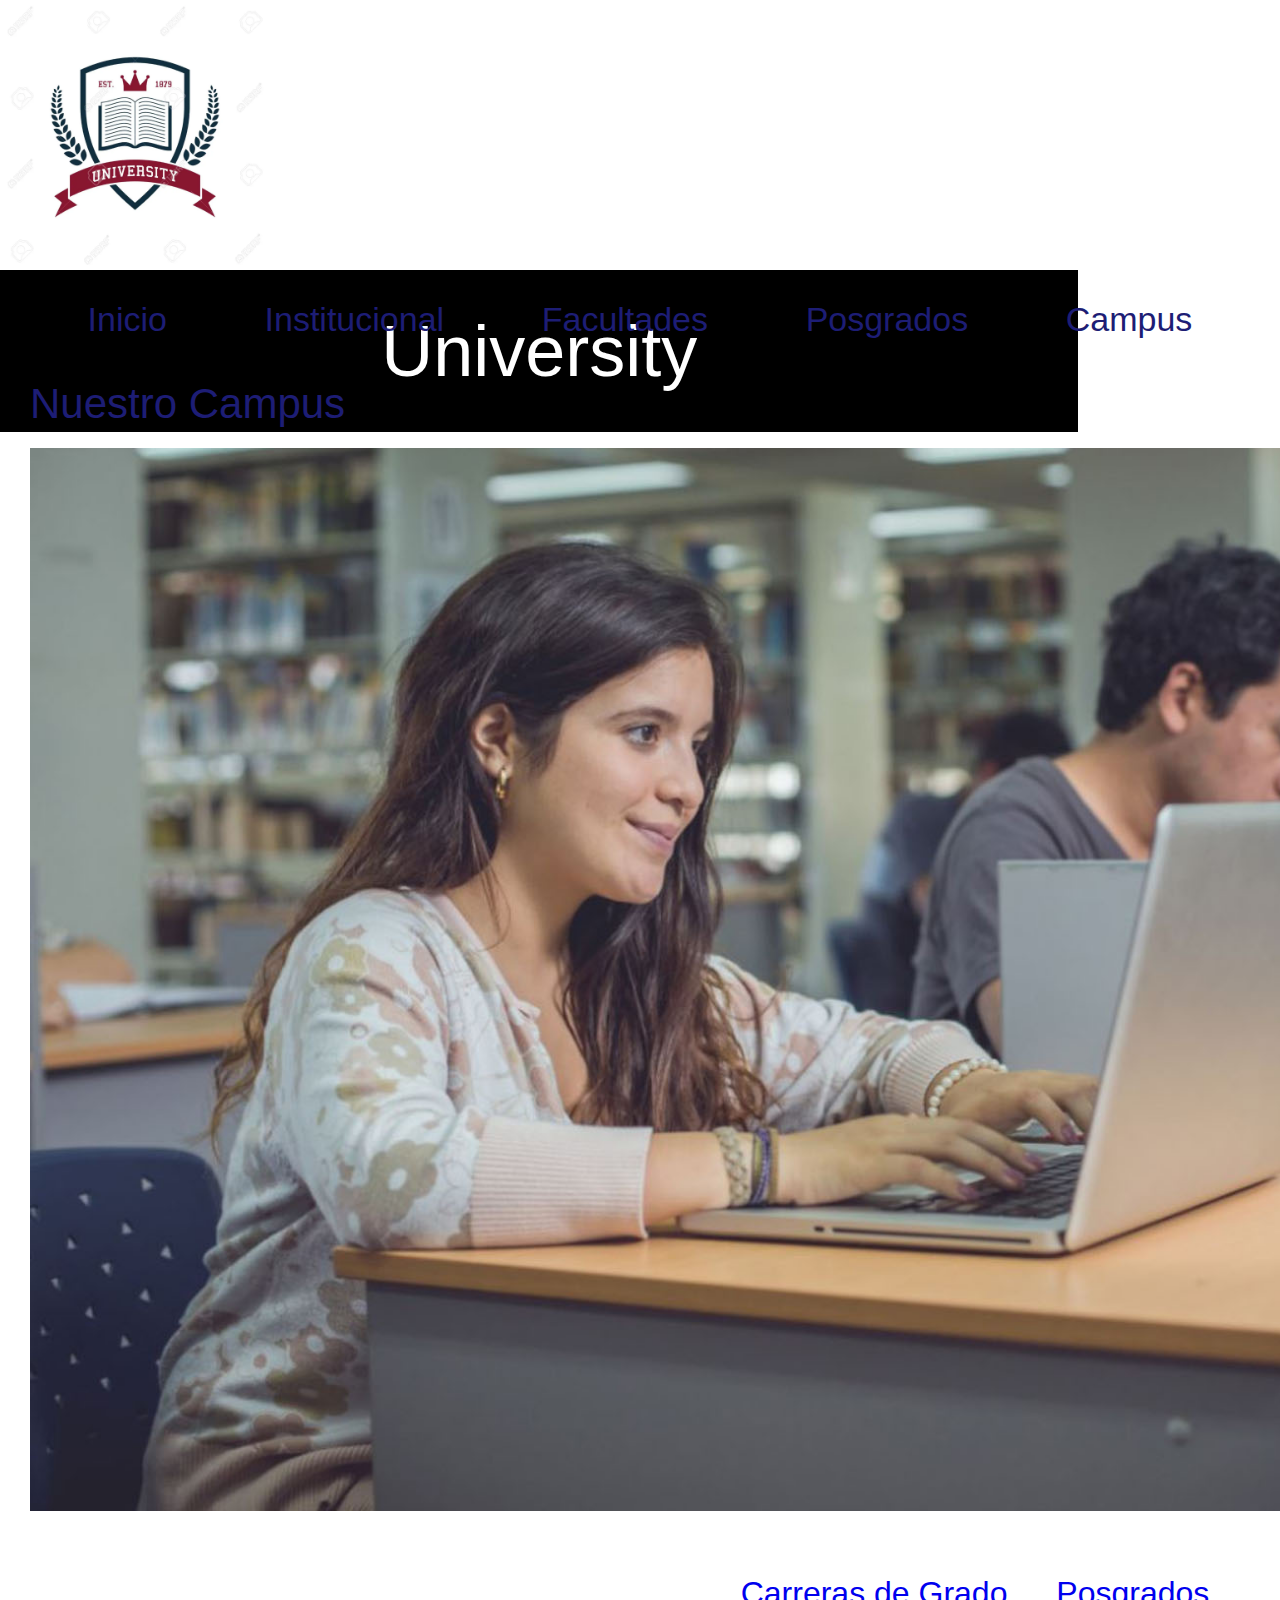
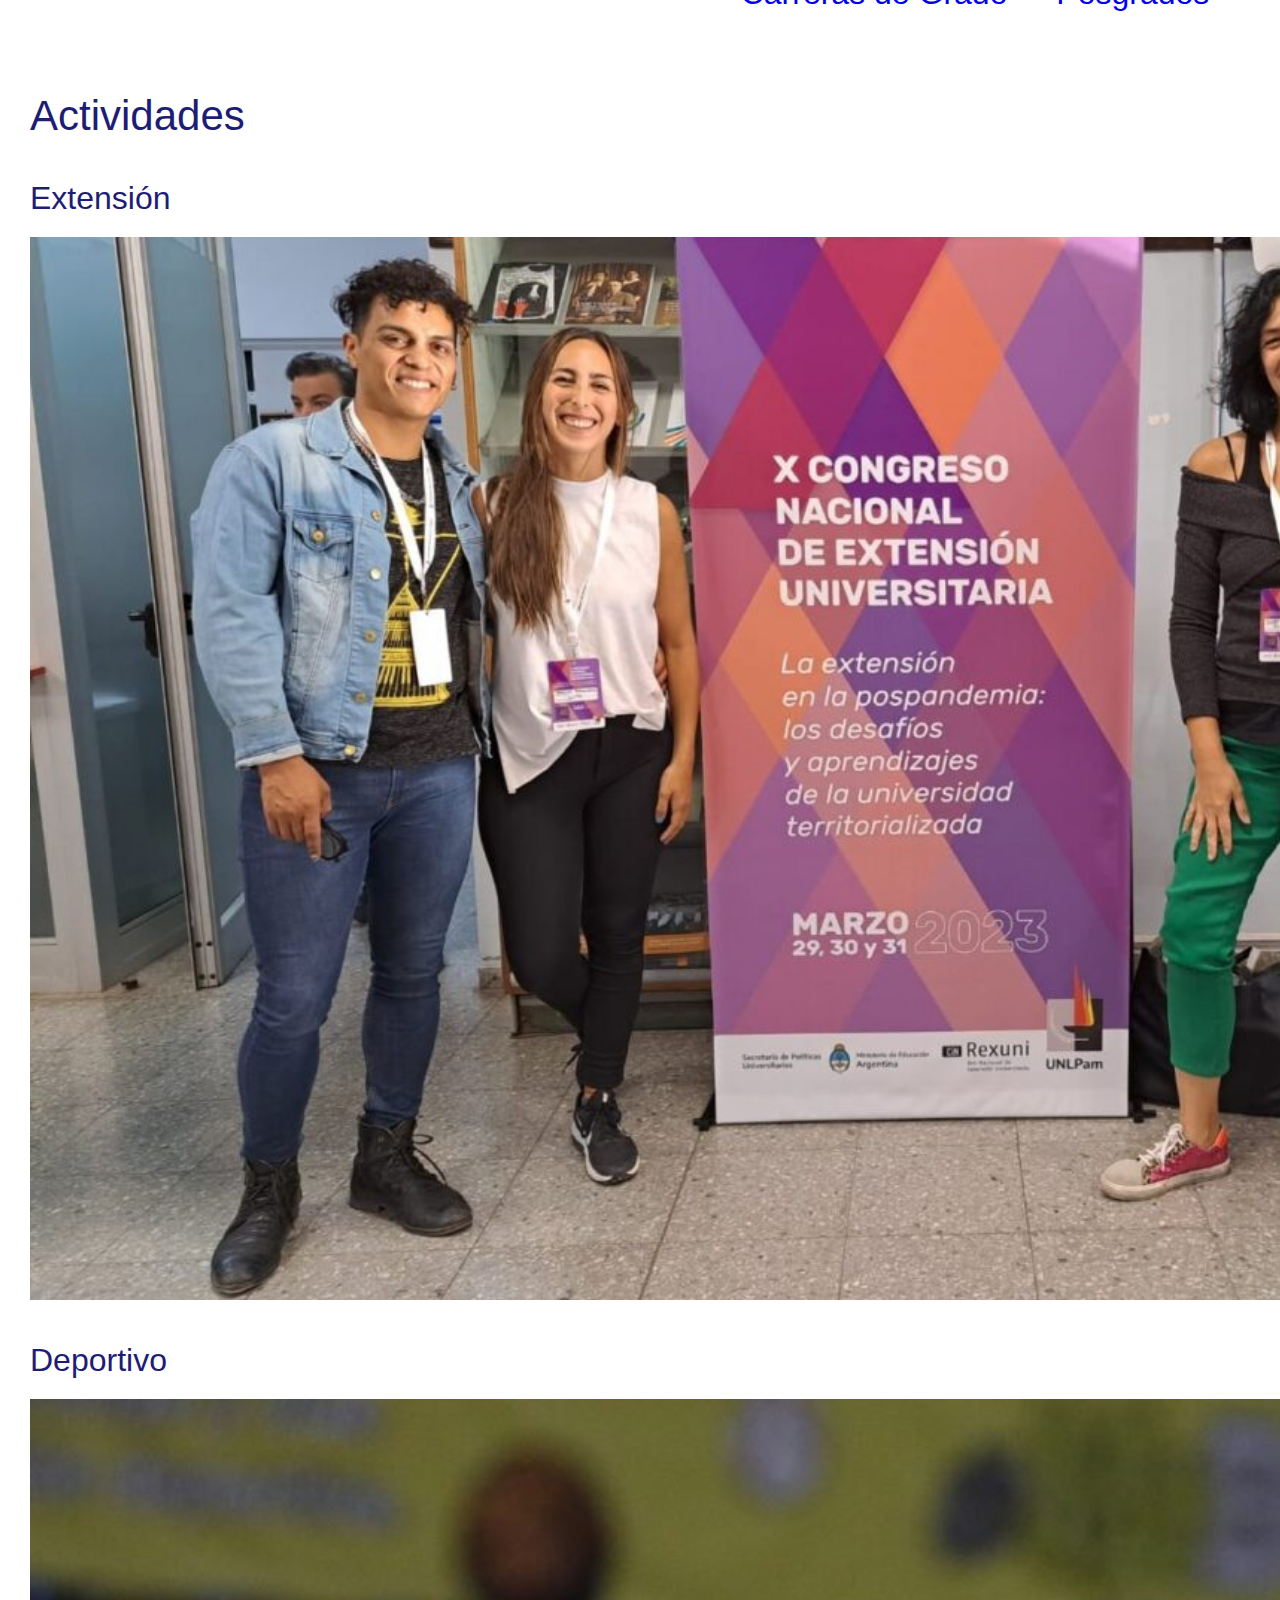
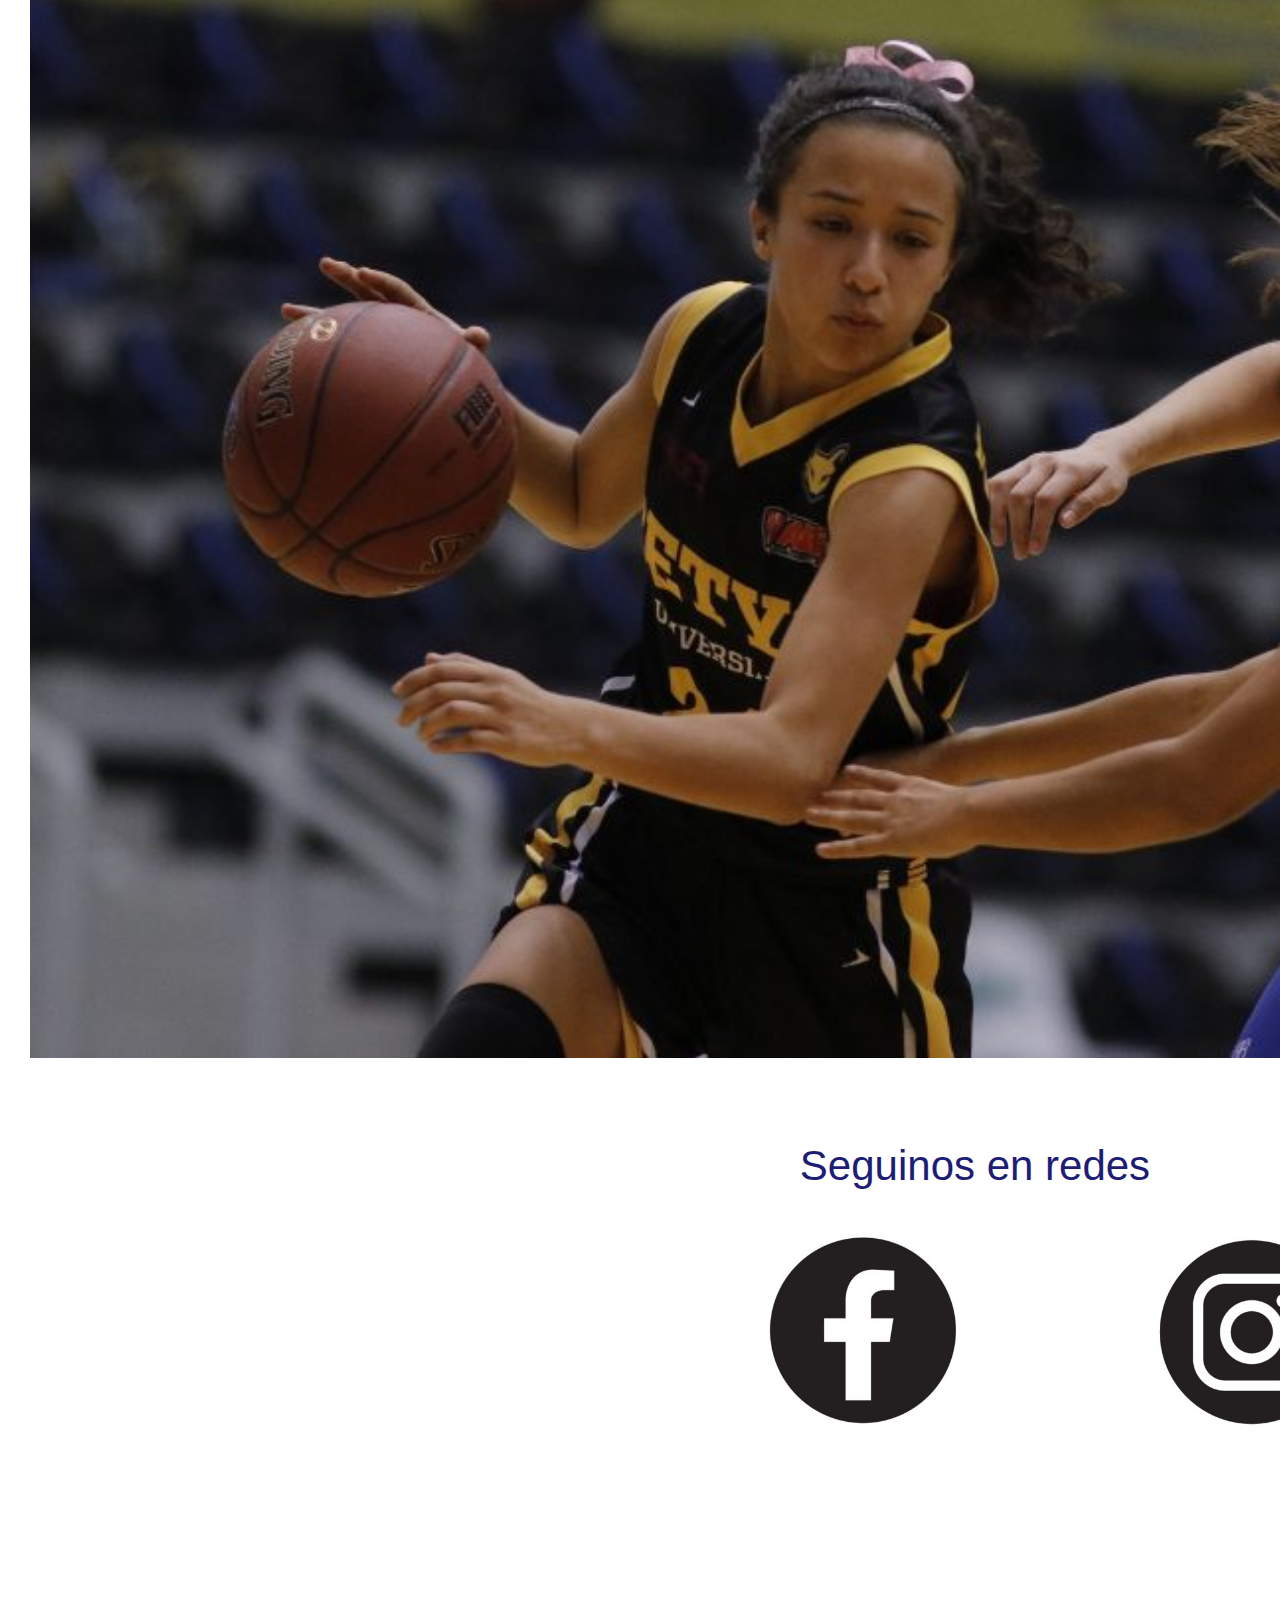
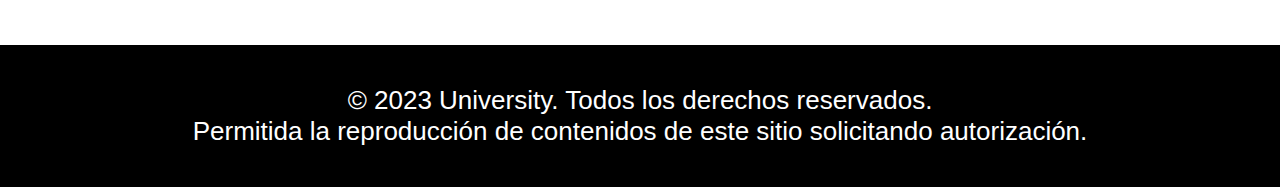
==== secciones/campus.html @ 3e1bebfd "primer commit" ====
<!DOCTYPE html>
<html lang="en">
<head>
    <meta charset="UTF-8">
    <meta name="viewport" content="width=device-width, initial-scale=1.0">
    <link rel="stylesheet" href="../css/style.css">
    <title>Campus</title>
</head>
<body>
    <div id="campus">
        <header class="header">
            <nav>
                <div id="logo">
                  <a href="../index.html"><img src="../recursos/img/logo2.jpg" alt="Logo"></a>
                  <h1 class="university">University</h1>
                </div>
              </nav>

            <nav class="nav">
                <ul>
                    <li><a href="../index.html">Inicio</a></li>
                    <li><a href="./institucional.html">Institucional</a></li>
                    <li><a href="./facultades.html">Facultades</a></li>
                    <li><a href="./posgrados.html">Posgrados</a></li>
                    <li><a href="./campus.html">Campus</a></li>
                </ul>
            </nav>
        </header>

        <main class="main">
            <section>
                <h1>Nuestro Campus</h1>
                <img src="../recursos/img/facultades1.jpg" alt="Carreras de Grado">
            </section>
        
            <section class="link">
                <div id="link">
                    <a href="./facultades.html">Carreras de Grado</a>
                    <a href="./posgrados.html">Posgrados</a>
                </div>
            </section>
               
            <section class="actividades">
                <h1>Actividades</h1> 
                <p>Extensión</p>
                <div class="extension">
                    <img src="../recursos/img/extensión.jpg" alt="Especialización1">
                </div>
                <br>
                <p>Deportivo</p>
                <div class="deportivo">
                    <img src="../recursos/img/deportivo5.jpg" alt="Maestría1">
                </div>
            </section>

            <section>
                <h1 class="redes">Seguinos en redes</h1>
                <div id="redes">
                  <a href="#"><img src="../recursos/img/facebook1.jpg" alt="Facebook"></a>
                  <a href="#"><img src="../recursos/img/instagram1.jpg" alt="Instagram"></a>
                  <a href="#"><img src="../recursos/img/twitter1.jpg" alt="Twitter"></a>
                </div>
              </section>
        </main>

        <footer class="footer">
            <p>© 2023 University. Todos los derechos reservados.</p>
            <p>Permitida la reproducción de contenidos de este sitio solicitando autorización.</p>
        </footer>
    </div>
</body>
</html>
---- css/style.css ----
*{
    margin: 0;
    padding: 0;
    text-decoration: none;
}

@font-face {
    font-family: "Título Cursiva";
    src: url('../recursos/fonts/YesevaOne-Regular.ttf');
}

@import url('https://fonts.googleapis.com/css2?family=Josefin+Sans:wght@100;300;500;700&display=swap');

/* INDEX */
.header{
    display: flex;
    flex-direction: column;
    flex-wrap: wrap;
}

#logo{
    display: flex;
    padding-bottom: 20px;
}

#logo a{
    display: flex;
    height: 30vh;
}

.header h1{
    color: rgb(29, 29, 117);
    font-family: sans-serif;
    font-size: 72px;
    font-weight: 400;
    background-color: black;
    color: white;
    width: 78%;
    padding: 40px;
    text-align: center;
}

.nav ul{
    display: flex;
    justify-content: space-evenly;
    flex-wrap: wrap;
    height: 40px;
    list-style: none;
    font-family: 'Segoe UI', Tahoma, Geneva, Verdana, sans-serif;
    font-size: 34px;
}

.nav ul li{
    padding: 10px;
}

.nav ul li a{
    font-weight: 400;
    color: rgb(29, 29, 117);
}

.main{
    display: flex;
    flex-wrap: wrap;
    justify-content: space-evenly;
    flex-direction: column;
}

.main section{
    padding: 20px;
    margin: 10px;
}

.main h1 {
    font-weight: 500;
    color: rgb(29, 29, 117);
    font-family: sans-serif;
    font-size: 42px;
    padding-top: 20px;
    padding-bottom: 20px;
}

.main .principal .imagen-inicio{
    display: flex;
    height: 118vh;
}

#link{
    text-align: center;     
    color: rgb(29, 29, 117);
    font-family: sans-serif;
    font-size: 32px; 
}

#link a{
    padding-left: 20px;
    padding-right: 20px;
}

.video{
    display: flex;
    flex-direction: row;
    text-align: left;
    font-family: sans-serif;
    font-size: 30px;
    justify-content: space-between;
}

.video .video-text{
    width: 60vh;
    background-color: black;
    color: white;
    padding: 30px;
}

#redes{
    display: flex;
    flex-direction: row;
    flex-wrap: wrap;
    justify-content: flex-end;
}

.redes{
    text-align: center;
}

#redes img{
    width: auto;
    height: 60%;
    
}

.footer{
    background-color: black;
    color: white;
    text-align: center;
    font-family: sans-serif;
    font-size: 26px;
    font-weight: 500;
    padding-top: 40px; 
    padding-bottom: 40px;
}

/* CAMPUS */
#campus #logo{
    display: flex;
    flex-wrap: wrap;
    height: 30vh;
}

#campus .main{
    display: flex;
    flex-wrap: wrap;
    flex-direction: column;
}
#campus .main img{
    width: 210vh;
}

#campus .main p{
    font-weight: 400;
    font-family: sans-serif;
    font-size: 24px;
    padding-top: 20px;
    padding-bottom: 20px;
    color: rgb(29, 29, 117);
}

#campus .actividades p{
    font-size: 32px;
}

#campus .redes{
    text-align: center;
}

#campus #redes{
    display: flex;
    flex-direction: row;
    flex-wrap: wrap;
}

#campus #redes img{
    width: auto;
    height: 60%;  
}


/* FACULTADES */
#facultades #logo{
    display: flex;
    flex-wrap: wrap;
    height: 30vh;
}

#facultades .main{
    display: flex;
    flex-wrap: wrap;
    flex-direction: column;
}

#facultades .main img{
    width: 212vh;
}

#facultades .casas{
    display: flex;
    flex-wrap: wrap;
    flex-direction: row;
    text-align: center;     
    color: rgb(29, 29, 117);
    font-family: sans-serif;
    font-size: 30px;
    justify-content: space-between; 
    justify-content: space-around;
}
#facultades .becas h1{
    padding-left: 30px;
}

#facultades .video{
    display: flex;
    flex-wrap: wrap;
    flex-direction: row;
    text-align: left;
    font-family: sans-serif;
    font-size: 28px;
    justify-content: space-between;
}

#facultades .video .video-text{
    width: 90vh;
    background-color: white;
    color: black;
}

#facultades .redes{
    text-align: center;
}

#facultades #redes{
    display: flex;
    flex-direction: row;
    flex-wrap: wrap;
}

#facultades #redes img{
    width: auto;
    height: 60%;  
}

/* INSTITUCIONAL */
#institucional #logo{
    display: flex;
    flex-wrap: wrap;
    height: 30vh;
}

#institucional .main{
    display: flex;
    flex-wrap: wrap;
    flex-direction: column;
    padding-left: 30px;
    padding-right: 30px;
    padding-top: 20px;
    padding-bottom: 20px;
}

#institucional .main img{
    width: 208vh; 
}

#institucional .main p{
    font-weight: 300;
    font-family: sans-serif;
    font-size: 26px;
    padding: 20px;
    text-align: center;
    background-color: black;
    color: white;
}



#institucional .main .eventos h1{
    text-align: center;     
    color: rgb(29, 29, 117);
    font-family: sans-serif;
    font-size: 42px;
}

#institucional .main .eventos .tipos-eventos{
    display: flex;
    flex-wrap: wrap;
    flex-direction: row;    
    font-family: sans-serif;
    font-size: 32px;
    justify-content: space-between;
    justify-content: space-around;
}

#institucional .form{
    font-size: 20px;
}

#institucional .redes{
    text-align: center;
}

#institucional #redes{
    display: flex;
    flex-direction: row;
    flex-wrap: wrap;
}

#institucional #redes img{
    max-height: 60%;
    width: auto; 
}

/* POSGRADOS */
#posgrados logo{
    display: flex;
    flex-wrap: wrap;
    height: 30vh;
}

#posgrados .main{
    display: flex;
    flex-direction: column;
    flex-wrap: wrap;
}

#posgrados .main img{
    width: 210vh;
}

#posgrados .main p{
    font-weight: 400;
    font-family: sans-serif;
    font-size: 24px;
    padding-top: 20px;
    padding-bottom: 20px;
}

#posgrados .superior{
    color: rgb(29, 29, 117);
    display: inline-block;
}

#posgrados .superior p{
    font-size: 32px;
}

#posgrados .main .reconocimiento{
    display: flex;
    flex-direction: row;
    flex-wrap: wrap;
}

#posgrados .main .reconocimiento img{
    width: 62vw;
}

#posgrados .main .reconocimiento p{
    width: 28vw;
    background-color: black;
    color: white;
    padding: 20px;
}

#posgrados .numeros0{
    text-align: center;
}

#posgrados .numeros1{
    display: flex;
    flex-direction: row;
    flex-wrap: wrap;
    font-family: sans-serif;
    justify-content: space-between;
    justify-content: space-around;
    
    padding-bottom: 20px;
    color: rgb(79, 126, 214);
}

#posgrados .numeros1 .p1{
    font-size: 40px;
    font-weight: 500;
}

#posgrados .numeros1 .p2{
    font-size: 40px;
    font-weight: 500;
}

#posgrados .numeros1 .p3{
    font-size: 40px;
    font-weight: 500;
}

#posgrados .numeros2{
    display: flex;
    flex-direction: row;
    flex-wrap: wrap;
    justify-content: space-between;
    justify-content: space-around;
    padding-top: 20px;
    padding-bottom: 20px;
}

#posgrados .redes{
    text-align: center;
}

#posgrados #redes{
    display: flex;
    flex-direction: row;
    flex-wrap: wrap;
}

#posgrados #redes img{
    width: auto;
    height: 60%;  
}
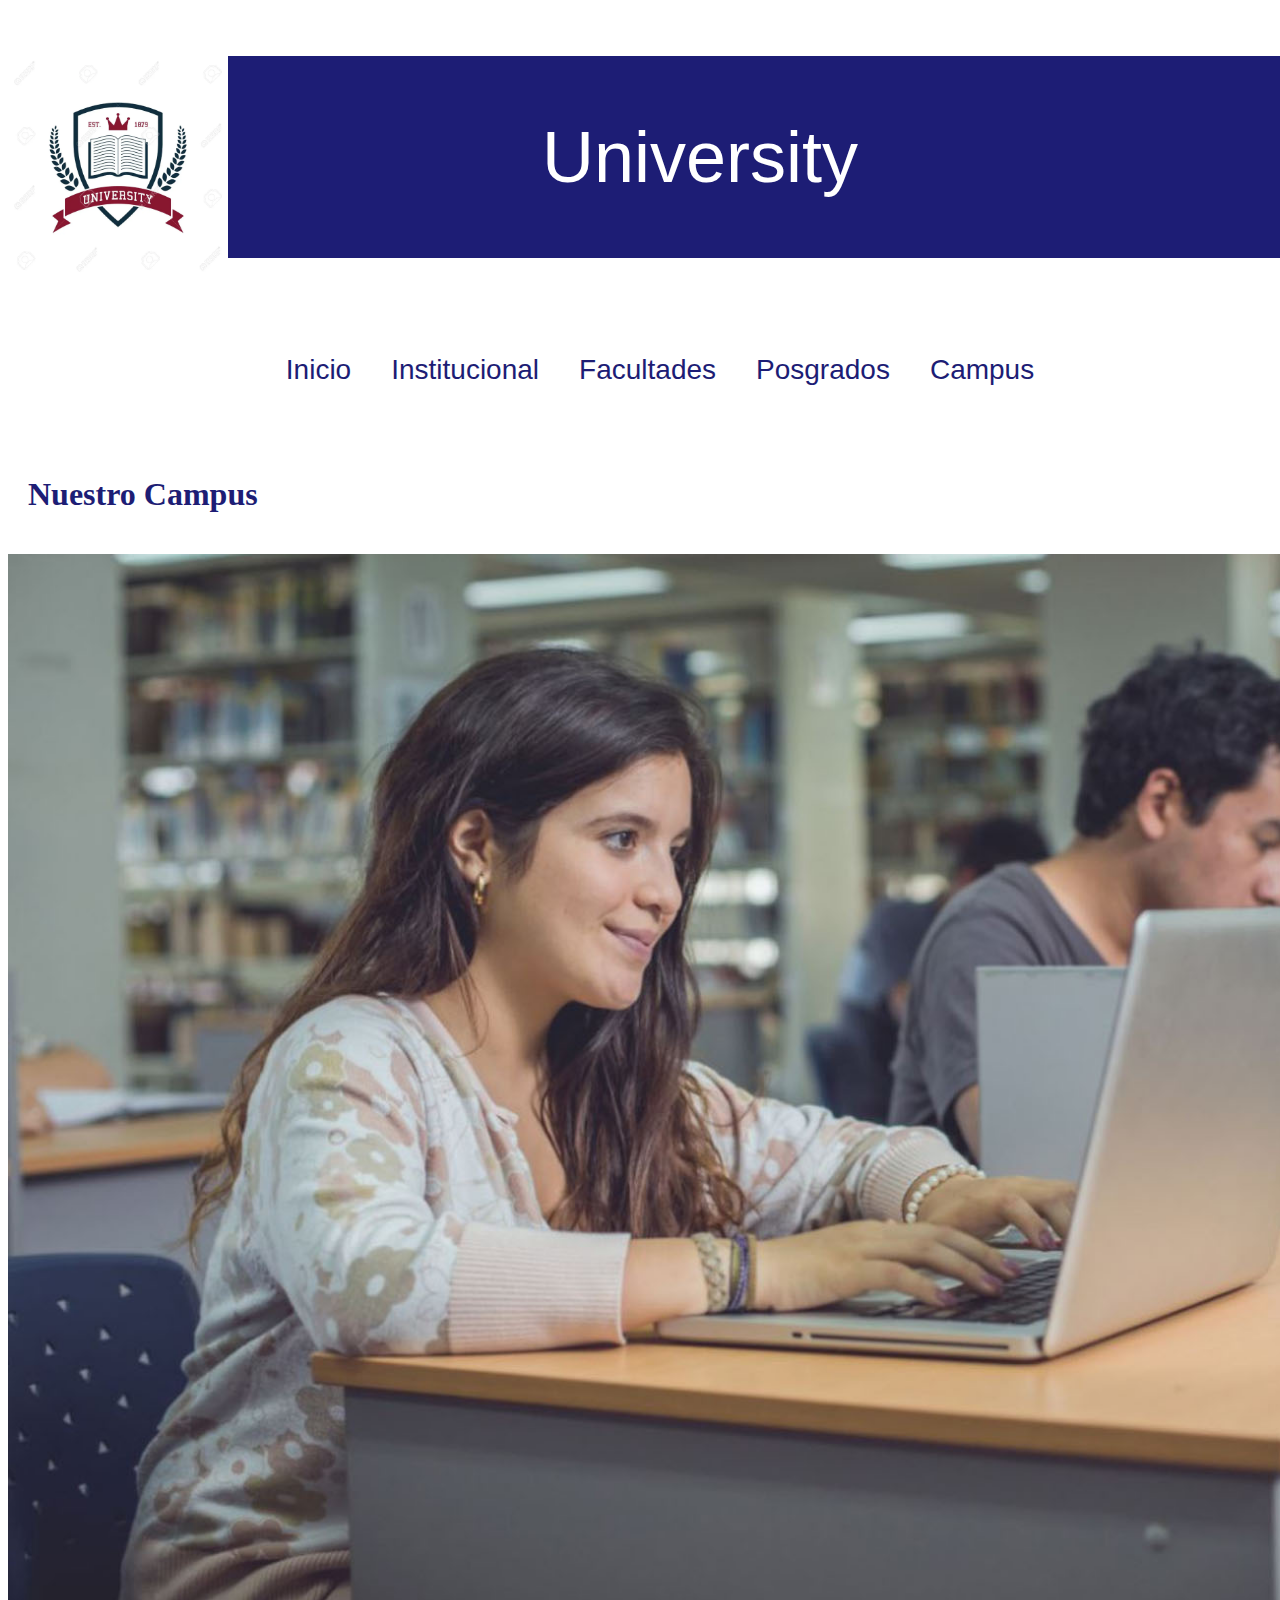
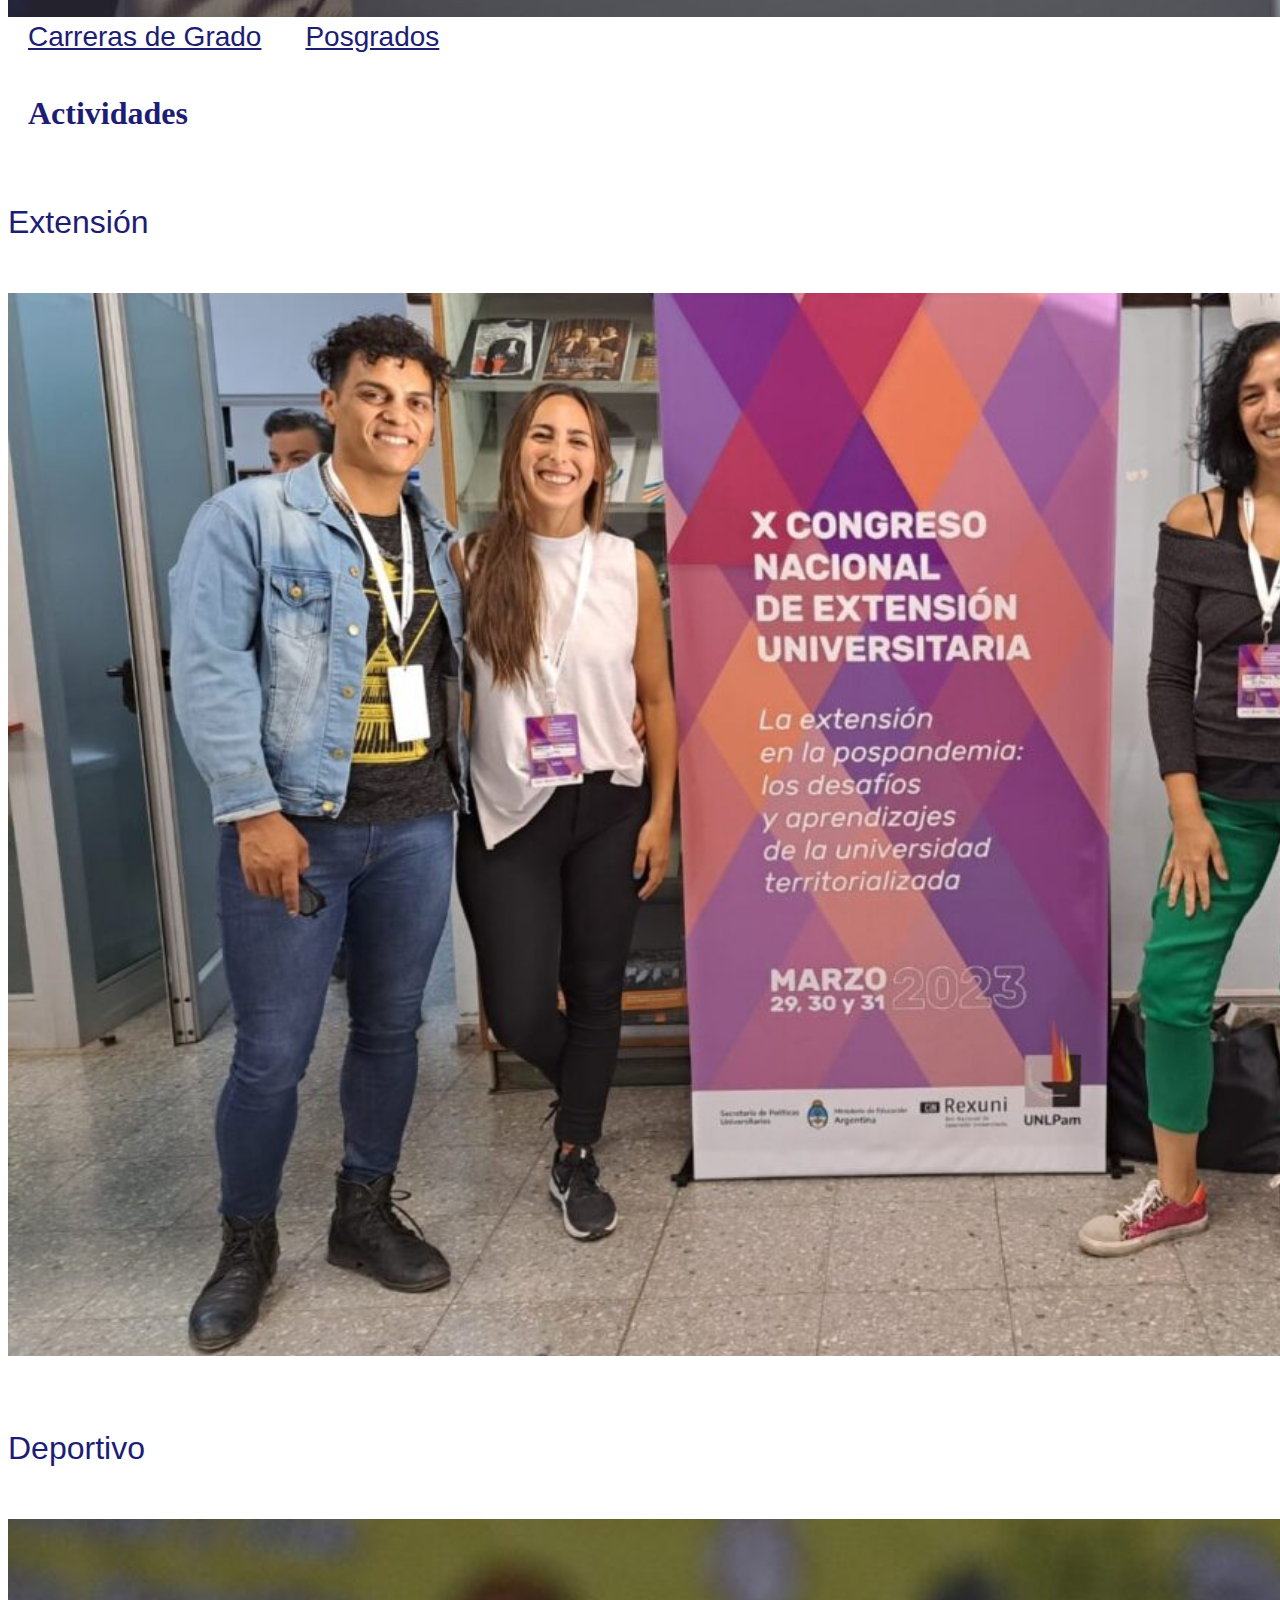
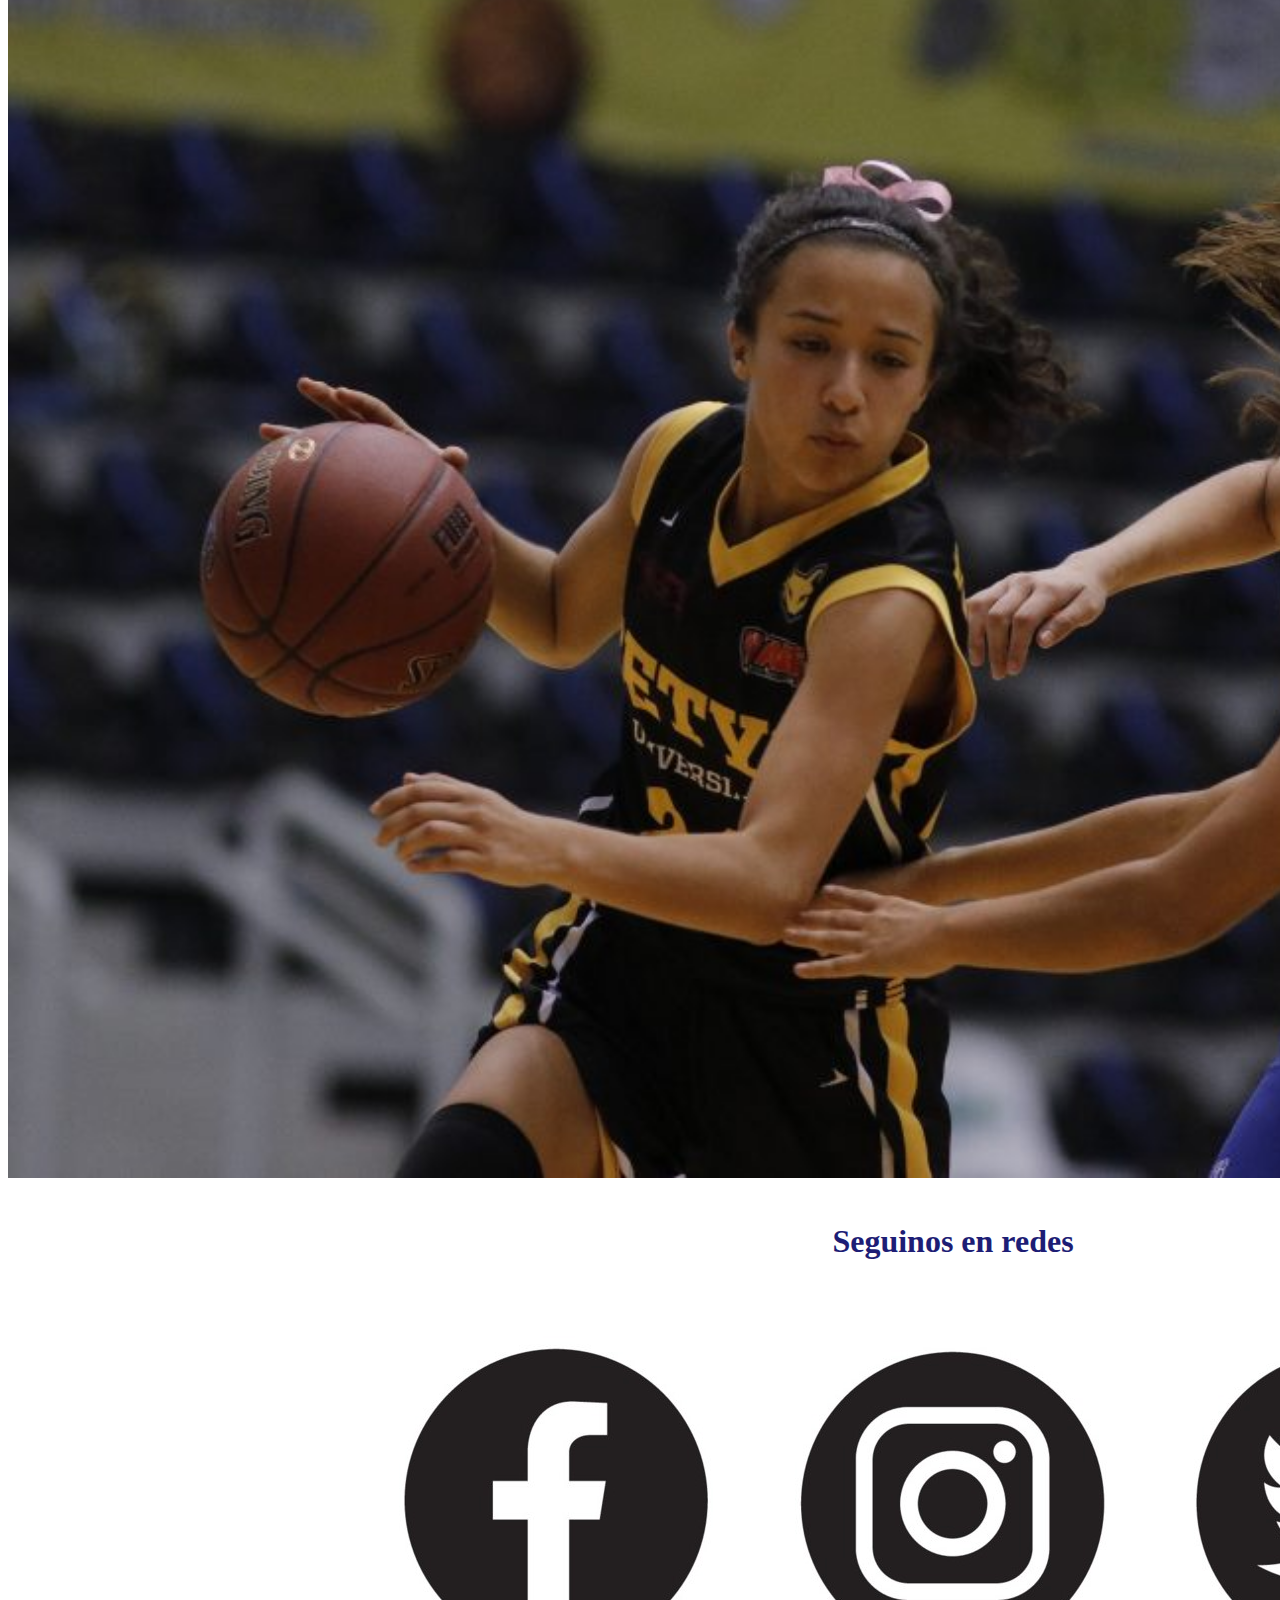
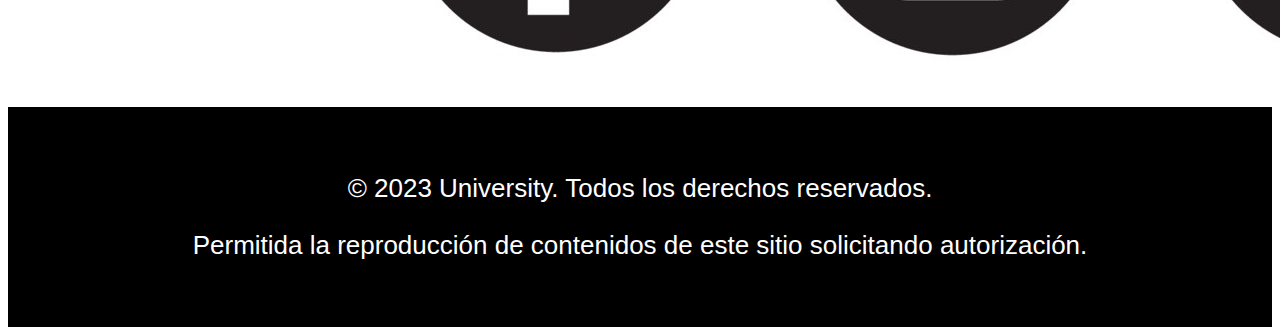
==== commit b0f2ec4c: "Modifiqué la página de inicio agregando carousel con bootstrap" ====
--- a/secciones/campus.html
+++ b/secciones/campus.html
@@ -5,13 +5,14 @@
     <meta name="viewport" content="width=device-width, initial-scale=1.0">
     <link rel="stylesheet" href="../css/style.css">
     <title>Campus</title>
+    <link href="https://cdn.jsdelivr.net/npm/bootstrap@5.3.1/dist/css/bootstrap.min.css" rel="stylesheet" integrity="sha384-4bw+/aepP/YC94hEpVNVgiZdgIC5+VKNBQNGCHeKRQN+PtmoHDEXuppvnDJzQIu9" crossorigin="anonymous">
 </head>
 <body>
     <div id="campus">
         <header class="header">
             <nav>
-                <div id="logo">
-                  <a href="../index.html"><img src="../recursos/img/logo2.jpg" alt="Logo"></a>
+                <div>
+                    <a href="../index.html"><img src="../recursos/img/logo2.jpg" class="logo" alt="Logo"></a>
                   <h1 class="university">University</h1>
                 </div>
               </nav>
@@ -34,7 +35,7 @@
             </section>
         
             <section class="link">
-                <div id="link">
+                <div>
                     <a href="./facultades.html">Carreras de Grado</a>
                     <a href="./posgrados.html">Posgrados</a>
                 </div>
@@ -68,5 +69,6 @@
             <p>Permitida la reproducción de contenidos de este sitio solicitando autorización.</p>
         </footer>
     </div>
+    <script src="https://cdn.jsdelivr.net/npm/bootstrap@5.3.1/dist/js/bootstrap.bundle.min.js" integrity="sha384-HwwvtgBNo3bZJJLYd8oVXjrBZt8cqVSpeBNS5n7C8IVInixGAoxmnlMuBnhbgrkm" crossorigin="anonymous"></script>
 </body>
 </html>--- a/css/style.css
+++ b/css/style.css
@@ -1,8 +1,4 @@
-*{
-    margin: 0;
-    padding: 0;
-    text-decoration: none;
-}
+
 
 @font-face {
     font-family: "Título Cursiva";
@@ -12,89 +8,105 @@
 @import url('https://fonts.googleapis.com/css2?family=Josefin+Sans:wght@100;300;500;700&display=swap');
 
 /* INDEX */
+.body{
+    display: flex;
+    flex-wrap: wrap;
+    flex-direction: column;
+    justify-content: center;
+    align-content: center;
+    margin: 20px;
+    padding: 20px;
+}
+
 .header{
     display: flex;
     flex-direction: column;
     flex-wrap: wrap;
-}
-
-#logo{
-    display: flex;
-    padding-bottom: 20px;
-}
-
-#logo a{
-    display: flex;
-    height: 30vh;
-}
+    justify-content: space-around;
+    justify-content: center;
+}
+
+.logo{
+    width: 220px;
+    position: absolute;
+}
+
 
 .header h1{
     color: rgb(29, 29, 117);
     font-family: sans-serif;
     font-size: 72px;
-    font-weight: 400;
-    background-color: black;
+    font-weight: 500;
+    background-color:  rgb(29, 29, 117);
     color: white;
-    width: 78%;
-    padding: 40px;
-    text-align: center;
+    width: 100%;
+    padding: 60px;
+    text-align: center;
+}
+
+.nav{
+    display: flex;
+    justify-content: space-around;
+    flex-wrap: wrap;  
 }
 
 .nav ul{
     display: flex;
-    justify-content: space-evenly;
-    flex-wrap: wrap;
-    height: 40px;
+    justify-content: space-around;
+    flex-wrap: wrap;
     list-style: none;
     font-family: 'Segoe UI', Tahoma, Geneva, Verdana, sans-serif;
-    font-size: 34px;
+    font-size: 28px;
 }
 
 .nav ul li{
-    padding: 10px;
+    padding: 20px;
+    font-weight: 400;
+    color: rgb(29, 29, 117);
+    text-decoration: none;
 }
 
 .nav ul li a{
     font-weight: 400;
     color: rgb(29, 29, 117);
-}
-
-.main{
-    display: flex;
-    flex-wrap: wrap;
-    justify-content: space-evenly;
-    flex-direction: column;
-}
-
-.main section{
-    padding: 20px;
-    margin: 10px;
-}
-
-.main h1 {
-    font-weight: 500;
-    color: rgb(29, 29, 117);
-    font-family: sans-serif;
-    font-size: 42px;
-    padding-top: 20px;
-    padding-bottom: 20px;
-}
-
-.main .principal .imagen-inicio{
-    display: flex;
-    height: 118vh;
-}
-
-#link{
+    text-decoration: none;
+}
+
+.main .principal{
+    display: flex;
+    flex-wrap: wrap;
+    flex-direction: column;
+    align-content: space-around;
+}
+
+.main h1{
+    color: rgb(29, 29, 117);
+    padding: 20px;
+}
+
+#carouselExampleCaptions{
+    width: 1350px;
+}
+
+.carousel-inner h5{
+    font-size: 60px;
+    color:white;
+    font-weight: 600;
+}
+
+.carousel-inner p{
+    font-size: 34px;
+    font-weight: 600;
+    color: white;
+}
+
+.main .link a{
     text-align: center;     
     color: rgb(29, 29, 117);
     font-family: sans-serif;
-    font-size: 32px; 
-}
-
-#link a{
+    font-size: 28px;
     padding-left: 20px;
-    padding-right: 20px;
+    padding-right: 20px; 
 }
 
 .video{
@@ -102,22 +114,24 @@
     flex-direction: row;
     text-align: left;
     font-family: sans-serif;
-    font-size: 30px;
-    justify-content: space-between;
+    font-size: 28px;
+    align-items: center;
+    justify-content: center;
+    padding: 20px;
 }
 
 .video .video-text{
-    width: 60vh;
-    background-color: black;
-    color: white;
-    padding: 30px;
+    width: 480px;
+    color: rgb(29, 29, 117);
+    padding: 20px;
 }
 
 #redes{
     display: flex;
     flex-direction: row;
     flex-wrap: wrap;
-    justify-content: flex-end;
+    justify-content: center;
+    align-items: center;
 }
 
 .redes{
@@ -127,7 +141,6 @@
 #redes img{
     width: auto;
     height: 60%;
-    
 }
 
 .footer{
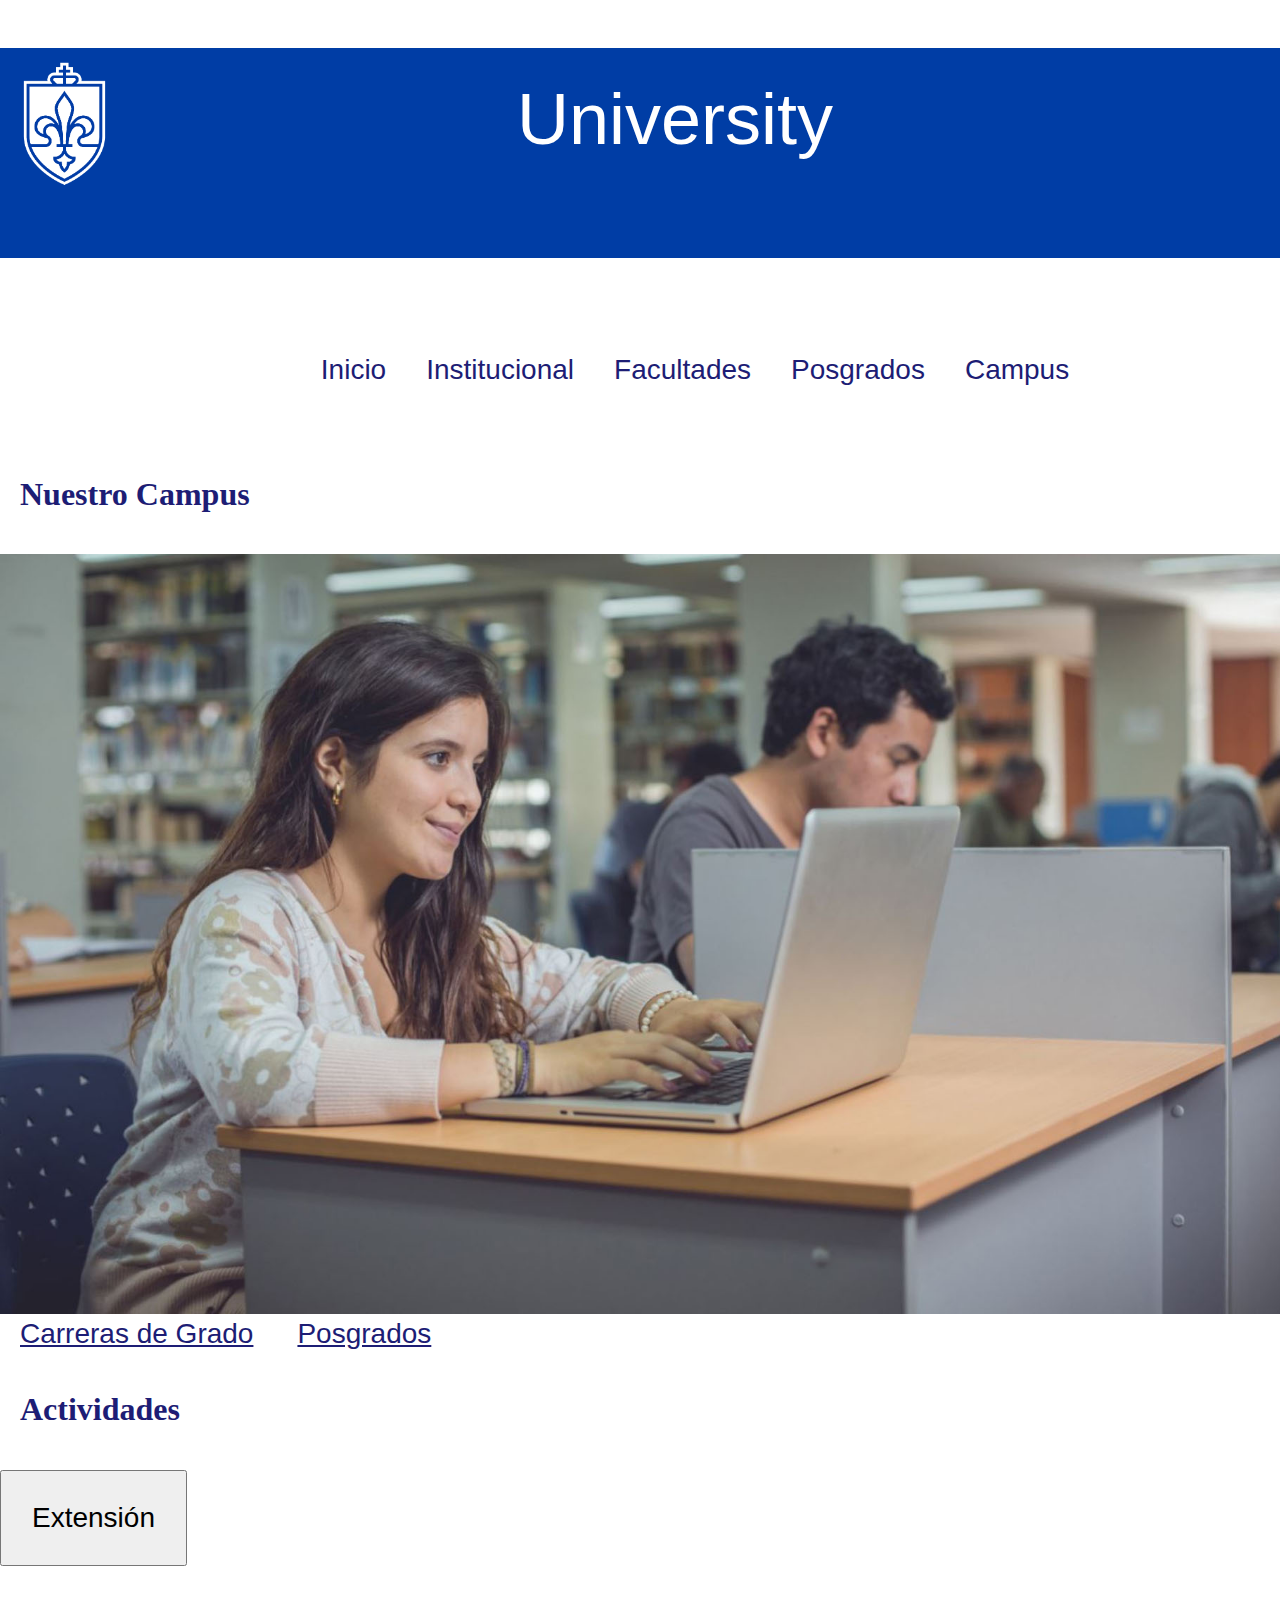
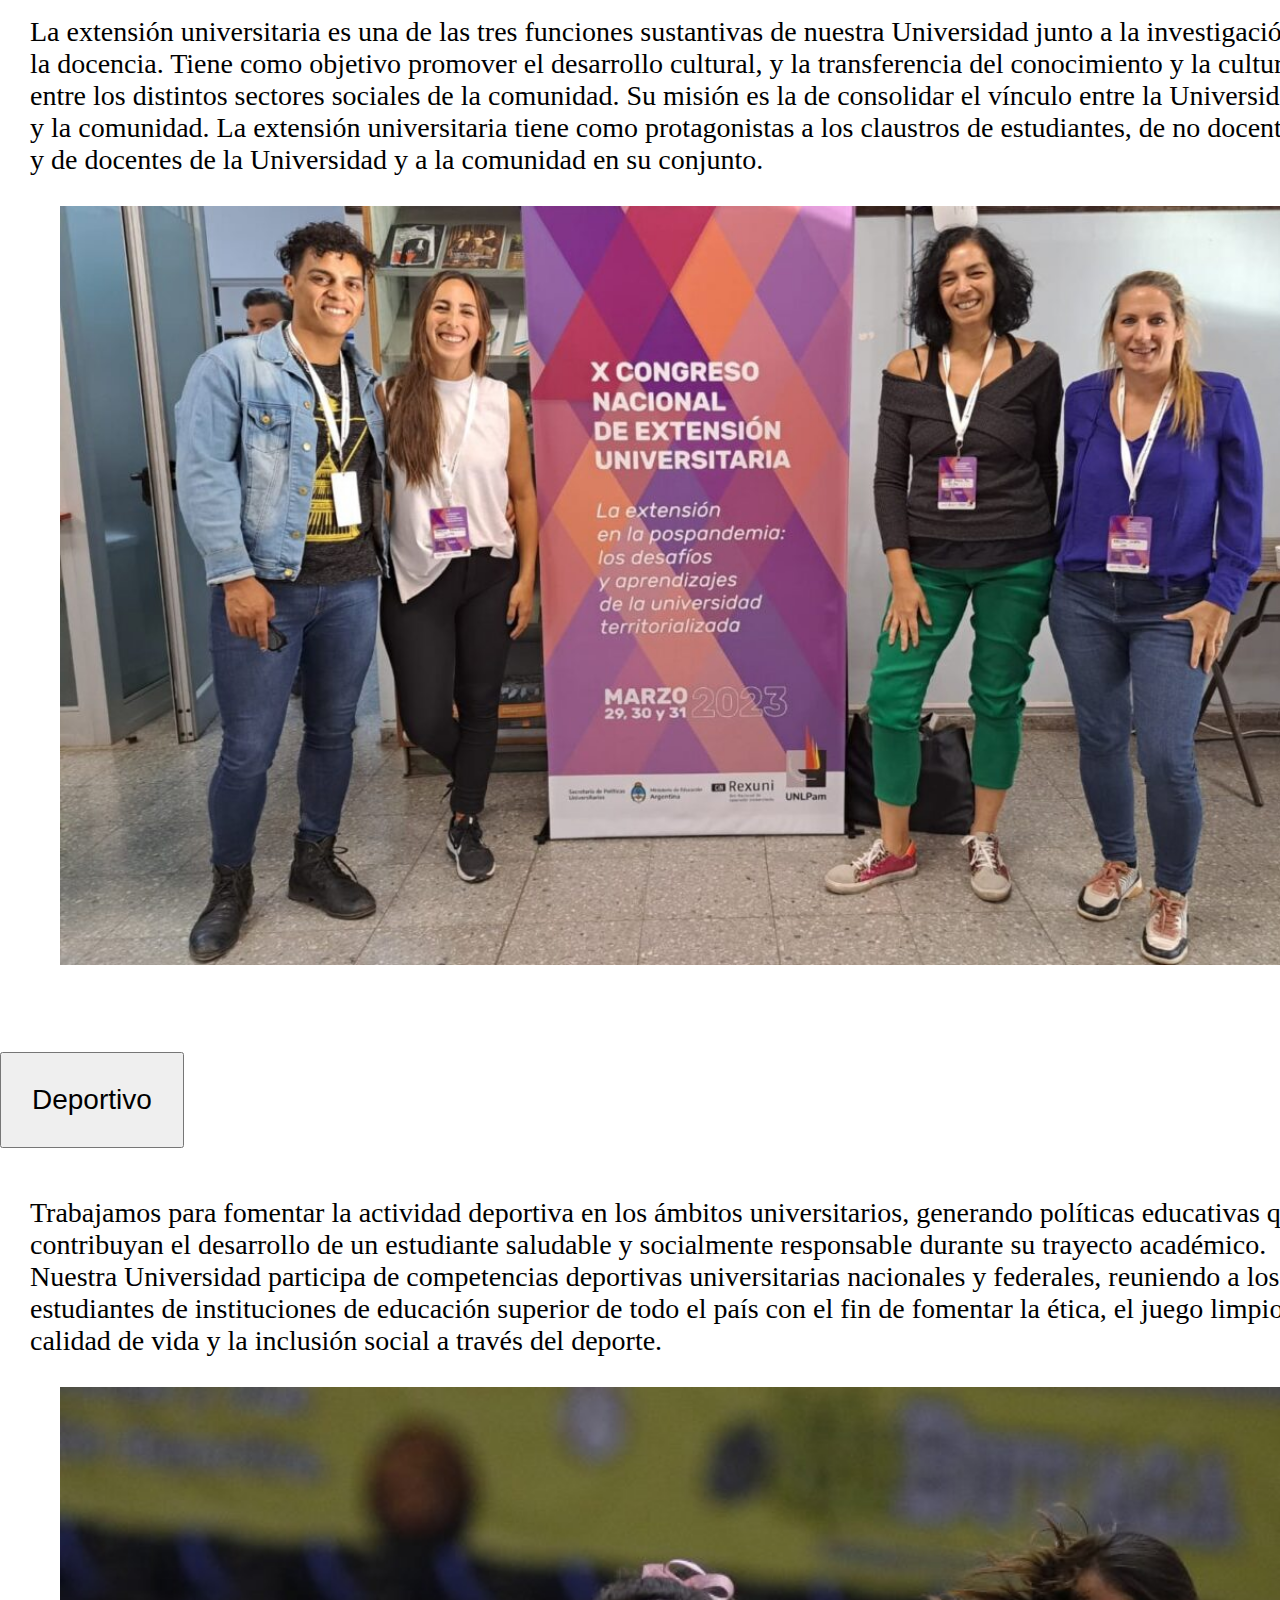
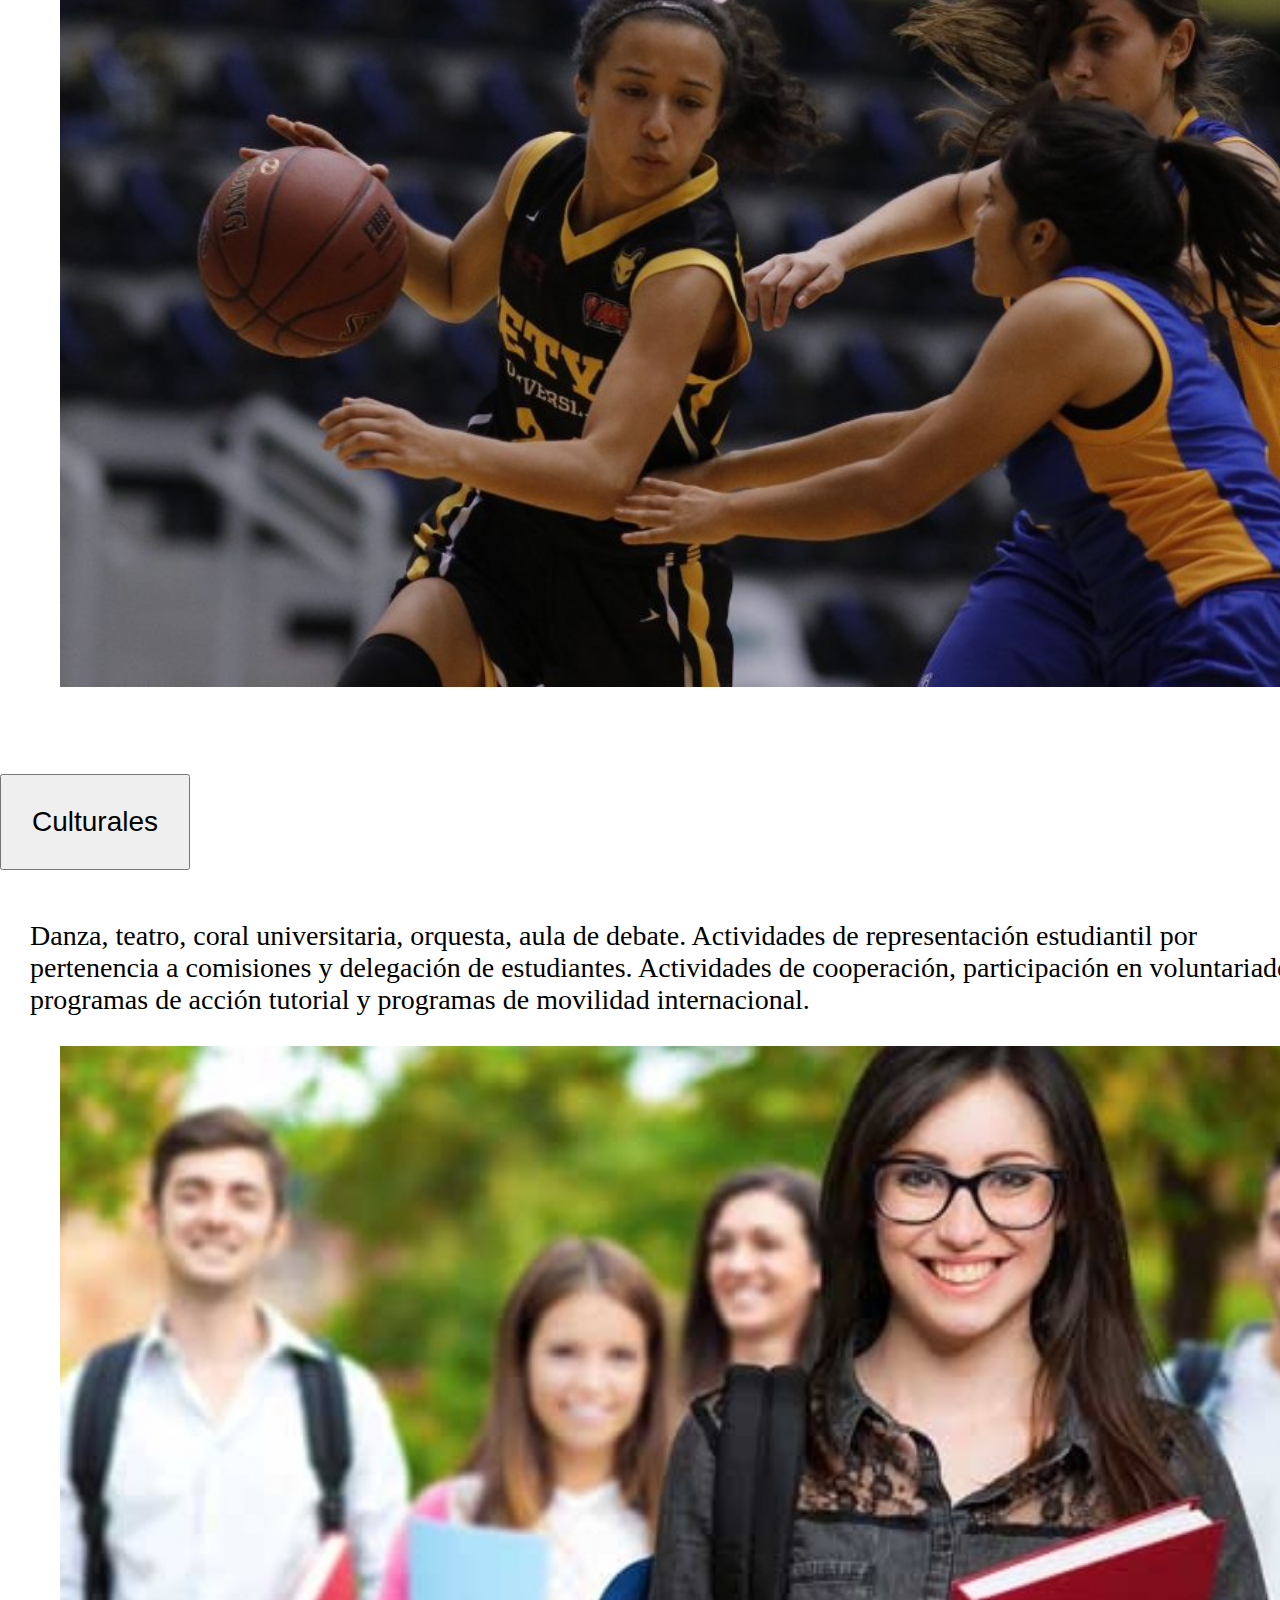
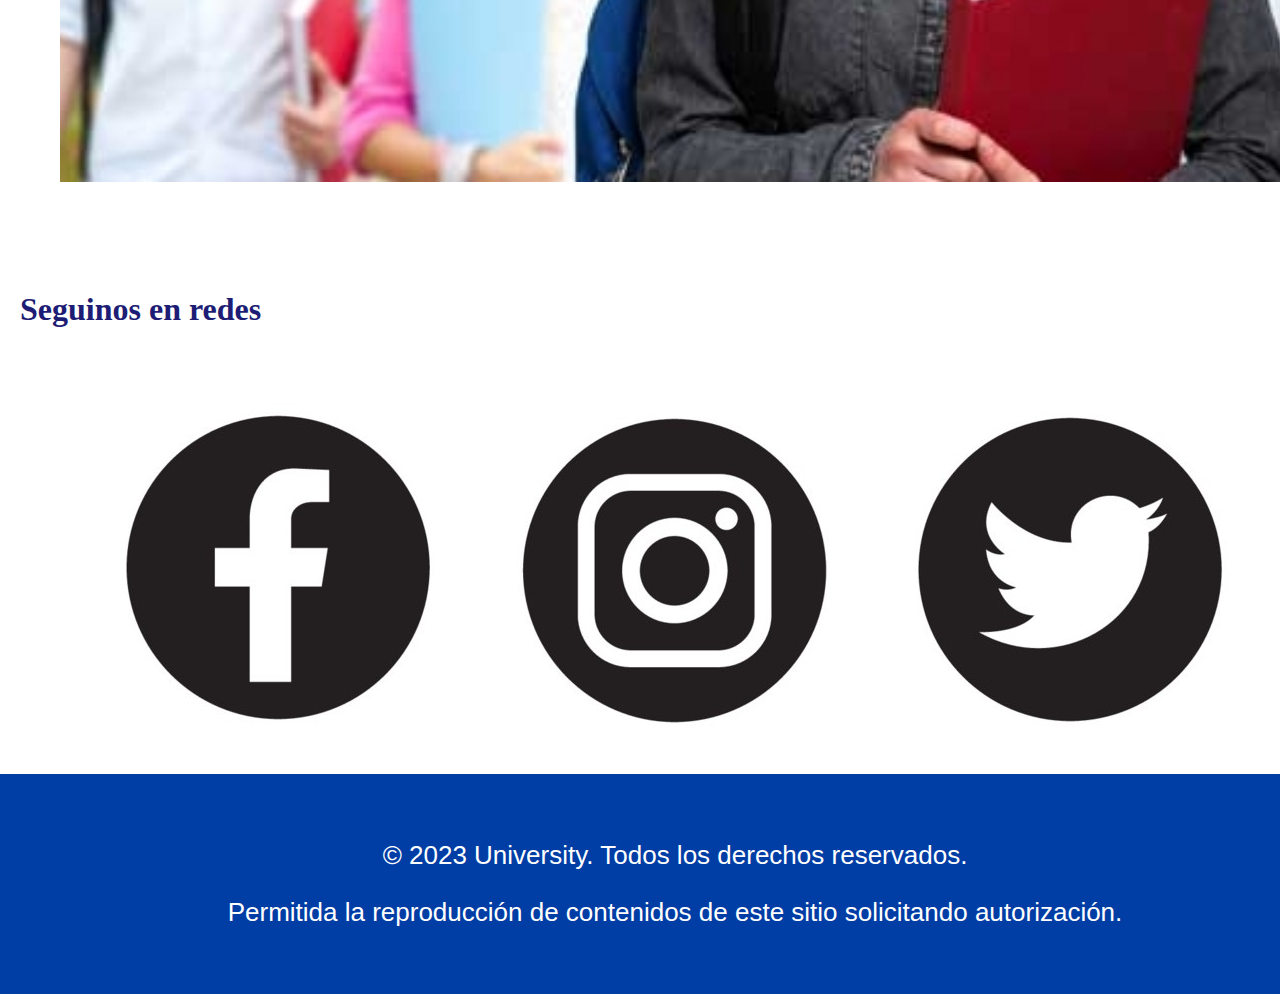
==== commit 014683bd: "Agregué accordion con bootstrap a la sección Campus" ====
--- a/secciones/campus.html
+++ b/secciones/campus.html
@@ -7,15 +7,13 @@
     <title>Campus</title>
     <link href="https://cdn.jsdelivr.net/npm/bootstrap@5.3.1/dist/css/bootstrap.min.css" rel="stylesheet" integrity="sha384-4bw+/aepP/YC94hEpVNVgiZdgIC5+VKNBQNGCHeKRQN+PtmoHDEXuppvnDJzQIu9" crossorigin="anonymous">
 </head>
-<body>
-    <div id="campus">
+<body class="body">
+    <div class="campus">
         <header class="header">
-            <nav>
-                <div>
-                    <a href="../index.html"><img src="../recursos/img/logo2.jpg" class="logo" alt="Logo"></a>
-                  <h1 class="university">University</h1>
-                </div>
-              </nav>
+            <div class="titulo">
+                <a href="../index.html"><img src="../recursos/img/logo.png" class="logo" alt="Logo"></a>
+                <h1 class="university">University</h1>
+              </div>
 
             <nav class="nav">
                 <ul>
@@ -42,16 +40,41 @@
             </section>
                
             <section class="actividades">
-                <h1>Actividades</h1> 
-                <p>Extensión</p>
-                <div class="extension">
-                    <img src="../recursos/img/extensión.jpg" alt="Especialización1">
-                </div>
-                <br>
-                <p>Deportivo</p>
-                <div class="deportivo">
-                    <img src="../recursos/img/deportivo5.jpg" alt="Maestría1">
-                </div>
+                <h1>Actividades</h1>
+                <!-- ACCORDION CON BOOTSTRAP -->
+                <div class="accordion accordion-flush" id="accordionFlushExample">
+                    <div class="accordion-item">
+                      <h2 class="accordion-header">
+                        <button class="accordion-button collapsed" type="button" data-bs-toggle="collapse" data-bs-target="#flush-collapseOne" aria-expanded="false" aria-controls="flush-collapseOne">
+                          Extensión
+                        </button>
+                      </h2>
+                      <div id="flush-collapseOne" class="accordion-collapse collapse" data-bs-parent="#accordionFlushExample">
+                        <div class="accordion-body">La extensión universitaria es una de las tres funciones sustantivas de nuestra Universidad junto a la investigación y la docencia. Tiene como objetivo promover el desarrollo cultural, y la transferencia del conocimiento y la cultura entre los distintos sectores sociales de la comunidad. Su misión es la de consolidar el vínculo entre la Universidad y la comunidad. La extensión universitaria tiene como protagonistas a los claustros de estudiantes, de no docentes y de docentes de la Universidad y a la comunidad en su conjunto.<img src="../recursos/img/extensión.jpg" alt="Extensión"></div>
+                      </div>
+                    </div>
+                    <div class="accordion-item">
+                      <h2 class="accordion-header">
+                        <button class="accordion-button collapsed" type="button" data-bs-toggle="collapse" data-bs-target="#flush-collapseTwo" aria-expanded="false" aria-controls="flush-collapseTwo">
+                          Deportivo
+                        </button>
+                      </h2>
+                      <div id="flush-collapseTwo" class="accordion-collapse collapse" data-bs-parent="#accordionFlushExample">
+                        <div class="accordion-body">Trabajamos para fomentar la actividad deportiva en los ámbitos universitarios, generando políticas educativas que contribuyan el desarrollo de un estudiante saludable y socialmente responsable durante su trayecto académico. Nuestra Universidad participa de competencias deportivas universitarias nacionales y federales, reuniendo a los estudiantes de instituciones de educación superior de todo el país con el fin de fomentar la ética, el juego limpio, la calidad de vida y la inclusión social a través del deporte.<img src="../recursos/img/deportivo5.jpg" alt="Deportivo"></div>
+                      </div>
+                    </div>
+                    <div class="accordion-item">
+                      <h2 class="accordion-header">
+                        <button class="accordion-button collapsed" type="button" data-bs-toggle="collapse" data-bs-target="#flush-collapseThree" aria-expanded="false" aria-controls="flush-collapseThree">
+                          Culturales
+                        </button>
+                      </h2>
+                      <div id="flush-collapseThree" class="accordion-collapse collapse" data-bs-parent="#accordionFlushExample">
+                        <div class="accordion-body">Danza, teatro, coral universitaria, orquesta, aula de debate. Actividades de representación estudiantil por pertenencia a comisiones y delegación de estudiantes. Actividades de cooperación, participación en voluntariados, programas de acción tutorial y programas de movilidad internacional.<img src="../recursos/img/alumni3.jpg" alt="Cultural"></div>
+                      </div>
+                    </div>
+                  </div>
+
             </section>
 
             <section>
--- a/css/style.css
+++ b/css/style.css
@@ -12,18 +12,9 @@
     display: flex;
     flex-wrap: wrap;
     flex-direction: column;
-    justify-content: center;
     align-content: center;
-    margin: 20px;
-    padding: 20px;
-}
-
-.header{
-    display: flex;
-    flex-direction: column;
-    flex-wrap: wrap;
-    justify-content: space-around;
-    justify-content: center;
+    margin: auto;
+    width: 1350px;
 }
 
 .logo{
@@ -31,17 +22,21 @@
     position: absolute;
 }
 
-
 .header h1{
     color: rgb(29, 29, 117);
     font-family: sans-serif;
     font-size: 72px;
     font-weight: 500;
-    background-color:  rgb(29, 29, 117);
+    background-color:  rgb(0, 61, 165);
     color: white;
-    width: 100%;
-    padding: 60px;
-    text-align: center;
+    height: 150px;
+    padding: 30px;
+    text-align: center;
+}
+
+.header .titulo img{
+    height: 150px;
+    width: auto;
 }
 
 .nav{
@@ -70,13 +65,6 @@
     font-weight: 400;
     color: rgb(29, 29, 117);
     text-decoration: none;
-}
-
-.main .principal{
-    display: flex;
-    flex-wrap: wrap;
-    flex-direction: column;
-    align-content: space-around;
 }
 
 .main h1{
@@ -123,7 +111,7 @@
 .video .video-text{
     width: 480px;
     color: rgb(29, 29, 117);
-    padding: 20px;
+    padding: 10px 50px;
 }
 
 #redes{
@@ -144,7 +132,7 @@
 }
 
 .footer{
-    background-color: black;
+    background-color:  rgb(0, 61, 165);
     color: white;
     text-align: center;
     font-family: sans-serif;
@@ -155,22 +143,15 @@
 }
 
 /* CAMPUS */
-#campus #logo{
-    display: flex;
-    flex-wrap: wrap;
-    height: 30vh;
-}
-
-#campus .main{
-    display: flex;
-    flex-wrap: wrap;
-    flex-direction: column;
-}
-#campus .main img{
-    width: 210vh;
-}
-
-#campus .main p{
+.campus{
+    width: 1350px;
+}
+
+.campus .main img{
+    width: 1350px;
+}
+
+.campus .main p{
     font-weight: 400;
     font-family: sans-serif;
     font-size: 24px;
@@ -179,44 +160,51 @@
     color: rgb(29, 29, 117);
 }
 
-#campus .actividades p{
-    font-size: 32px;
-}
-
-#campus .redes{
-    text-align: center;
-}
-
-#campus #redes{
-    display: flex;
-    flex-direction: row;
-    flex-wrap: wrap;
-}
-
-#campus #redes img{
+.campus .actividades p{
+    font-size: 28px;
+}
+
+.campus .actividades .accordion-button{
+    font-weight: 500;
+    font-size: 28px;
+    padding: 30px;
+}
+
+.campus .actividades .accordion-body{
+    font-weight: 400;
+    font-size: 28px;
+    padding: 30px;
+}
+
+.campus .actividades .accordion-body img{
+    padding: 30px;
+}
+
+.campus .redes{
+    text-align: center;
+}
+
+.campus .redes{
+    display: flex;
+    flex-direction: row;
+    flex-wrap: wrap;
+}
+
+.campus .redes img{
     width: auto;
     height: 60%;  
 }
 
-
 /* FACULTADES */
-#facultades #logo{
-    display: flex;
-    flex-wrap: wrap;
-    height: 30vh;
-}
-
-#facultades .main{
-    display: flex;
-    flex-wrap: wrap;
-    flex-direction: column;
-}
-
-#facultades .main img{
-    width: 212vh;
-}
-
-#facultades .casas{
+.facultades{
+    width: 1350px;
+}
+
+.facultades .main img{
+    width: 1350px;
+}
+
+.facultades .casas{
     display: flex;
     flex-wrap: wrap;
     flex-direction: row;
@@ -227,11 +215,12 @@
     justify-content: space-between; 
     justify-content: space-around;
 }
-#facultades .becas h1{
+
+.facultades .becas h1{
     padding-left: 30px;
 }
 
-#facultades .video{
+.facultades .video{
     display: flex;
     flex-wrap: wrap;
     flex-direction: row;
@@ -241,49 +230,37 @@
     justify-content: space-between;
 }
 
-#facultades .video .video-text{
+.facultades .video .video-text{
     width: 90vh;
     background-color: white;
     color: black;
 }
 
-#facultades .redes{
-    text-align: center;
-}
-
-#facultades #redes{
-    display: flex;
-    flex-direction: row;
-    flex-wrap: wrap;
-}
-
-#facultades #redes img{
+.facultades .redes{
+    text-align: center;
+}
+
+.facultades #redes{
+    display: flex;
+    flex-direction: row;
+    flex-wrap: wrap;
+}
+
+.facultades #redes img{
     width: auto;
     height: 60%;  
 }
 
 /* INSTITUCIONAL */
-#institucional #logo{
-    display: flex;
-    flex-wrap: wrap;
-    height: 30vh;
-}
-
-#institucional .main{
-    display: flex;
-    flex-wrap: wrap;
-    flex-direction: column;
-    padding-left: 30px;
-    padding-right: 30px;
-    padding-top: 20px;
-    padding-bottom: 20px;
-}
-
-#institucional .main img{
-    width: 208vh; 
-}
-
-#institucional .main p{
+.institucional{
+    width: 1350px;
+}
+
+.institucional .main img{
+    width: 1350px; 
+}
+
+.institucional .main p{
     font-weight: 300;
     font-family: sans-serif;
     font-size: 26px;
@@ -293,62 +270,64 @@
     color: white;
 }
 
-
-
-#institucional .main .eventos h1{
+.institucional .main .eventos h1{
     text-align: center;     
     color: rgb(29, 29, 117);
     font-family: sans-serif;
     font-size: 42px;
 }
 
-#institucional .main .eventos .tipos-eventos{
+.institucional .main .eventos .tipos-eventos{
     display: flex;
     flex-wrap: wrap;
     flex-direction: row;    
     font-family: sans-serif;
-    font-size: 32px;
+    font-size: 28px;
     justify-content: space-between;
     justify-content: space-around;
 }
 
-#institucional .form{
+.institucional .form{
     font-size: 20px;
 }
 
-#institucional .redes{
-    text-align: center;
-}
-
-#institucional #redes{
-    display: flex;
-    flex-direction: row;
-    flex-wrap: wrap;
-}
-
-#institucional #redes img{
+.institucional .redes{
+    text-align: center;
+}
+
+.institucional .redes{
+    display: flex;
+    flex-direction: row;
+    flex-wrap: wrap;
+}
+
+.institucional .redes img{
     max-height: 60%;
     width: auto; 
 }
 
 /* POSGRADOS */
-#posgrados logo{
+.posgrados{
+    width: 1350px;
+}
+
+.posgrados logo{
     display: flex;
     flex-wrap: wrap;
     height: 30vh;
 }
 
-#posgrados .main{
+.posgrados .main{
     display: flex;
     flex-direction: column;
     flex-wrap: wrap;
 }
 
-#posgrados .main img{
-    width: 210vh;
-}
-
-#posgrados .main p{
+.posgrados .main img{
+    width: 1350px;
+}
+
+.posgrados .main p{
     font-weight: 400;
     font-family: sans-serif;
     font-size: 24px;
@@ -356,37 +335,37 @@
     padding-bottom: 20px;
 }
 
-#posgrados .superior{
+.posgrados .superior{
     color: rgb(29, 29, 117);
     display: inline-block;
 }
 
-#posgrados .superior p{
+.posgrados .superior p{
     font-size: 32px;
 }
 
-#posgrados .main .reconocimiento{
-    display: flex;
-    flex-direction: row;
-    flex-wrap: wrap;
-}
-
-#posgrados .main .reconocimiento img{
+.posgrados .main .reconocimiento{
+    display: flex;
+    flex-direction: row;
+    flex-wrap: wrap;
+}
+
+.posgrados .main .reconocimiento img{
     width: 62vw;
 }
 
-#posgrados .main .reconocimiento p{
+.posgrados .main .reconocimiento p{
     width: 28vw;
     background-color: black;
     color: white;
     padding: 20px;
 }
 
-#posgrados .numeros0{
-    text-align: center;
-}
-
-#posgrados .numeros1{
+.posgrados .numeros0{
+    text-align: center;
+}
+
+.posgrados .numeros1{
     display: flex;
     flex-direction: row;
     flex-wrap: wrap;
@@ -398,22 +377,22 @@
     color: rgb(79, 126, 214);
 }
 
-#posgrados .numeros1 .p1{
+.posgrados .numeros1 .p1{
     font-size: 40px;
     font-weight: 500;
 }
 
-#posgrados .numeros1 .p2{
+.posgrados .numeros1 .p2{
     font-size: 40px;
     font-weight: 500;
 }
 
-#posgrados .numeros1 .p3{
+.posgrados .numeros1 .p3{
     font-size: 40px;
     font-weight: 500;
 }
 
-#posgrados .numeros2{
+.posgrados .numeros2{
     display: flex;
     flex-direction: row;
     flex-wrap: wrap;
@@ -423,17 +402,14 @@
     padding-bottom: 20px;
 }
 
-#posgrados .redes{
-    text-align: center;
-}
-
-#posgrados #redes{
-    display: flex;
-    flex-direction: row;
-    flex-wrap: wrap;
-}
-
-#posgrados #redes img{
+.posgrados .redes{
+    text-align: center;
+    display: flex;
+    flex-direction: row;
+    flex-wrap: wrap;
+}
+
+.posgrados #redes img{
     width: auto;
     height: 60%;  
 }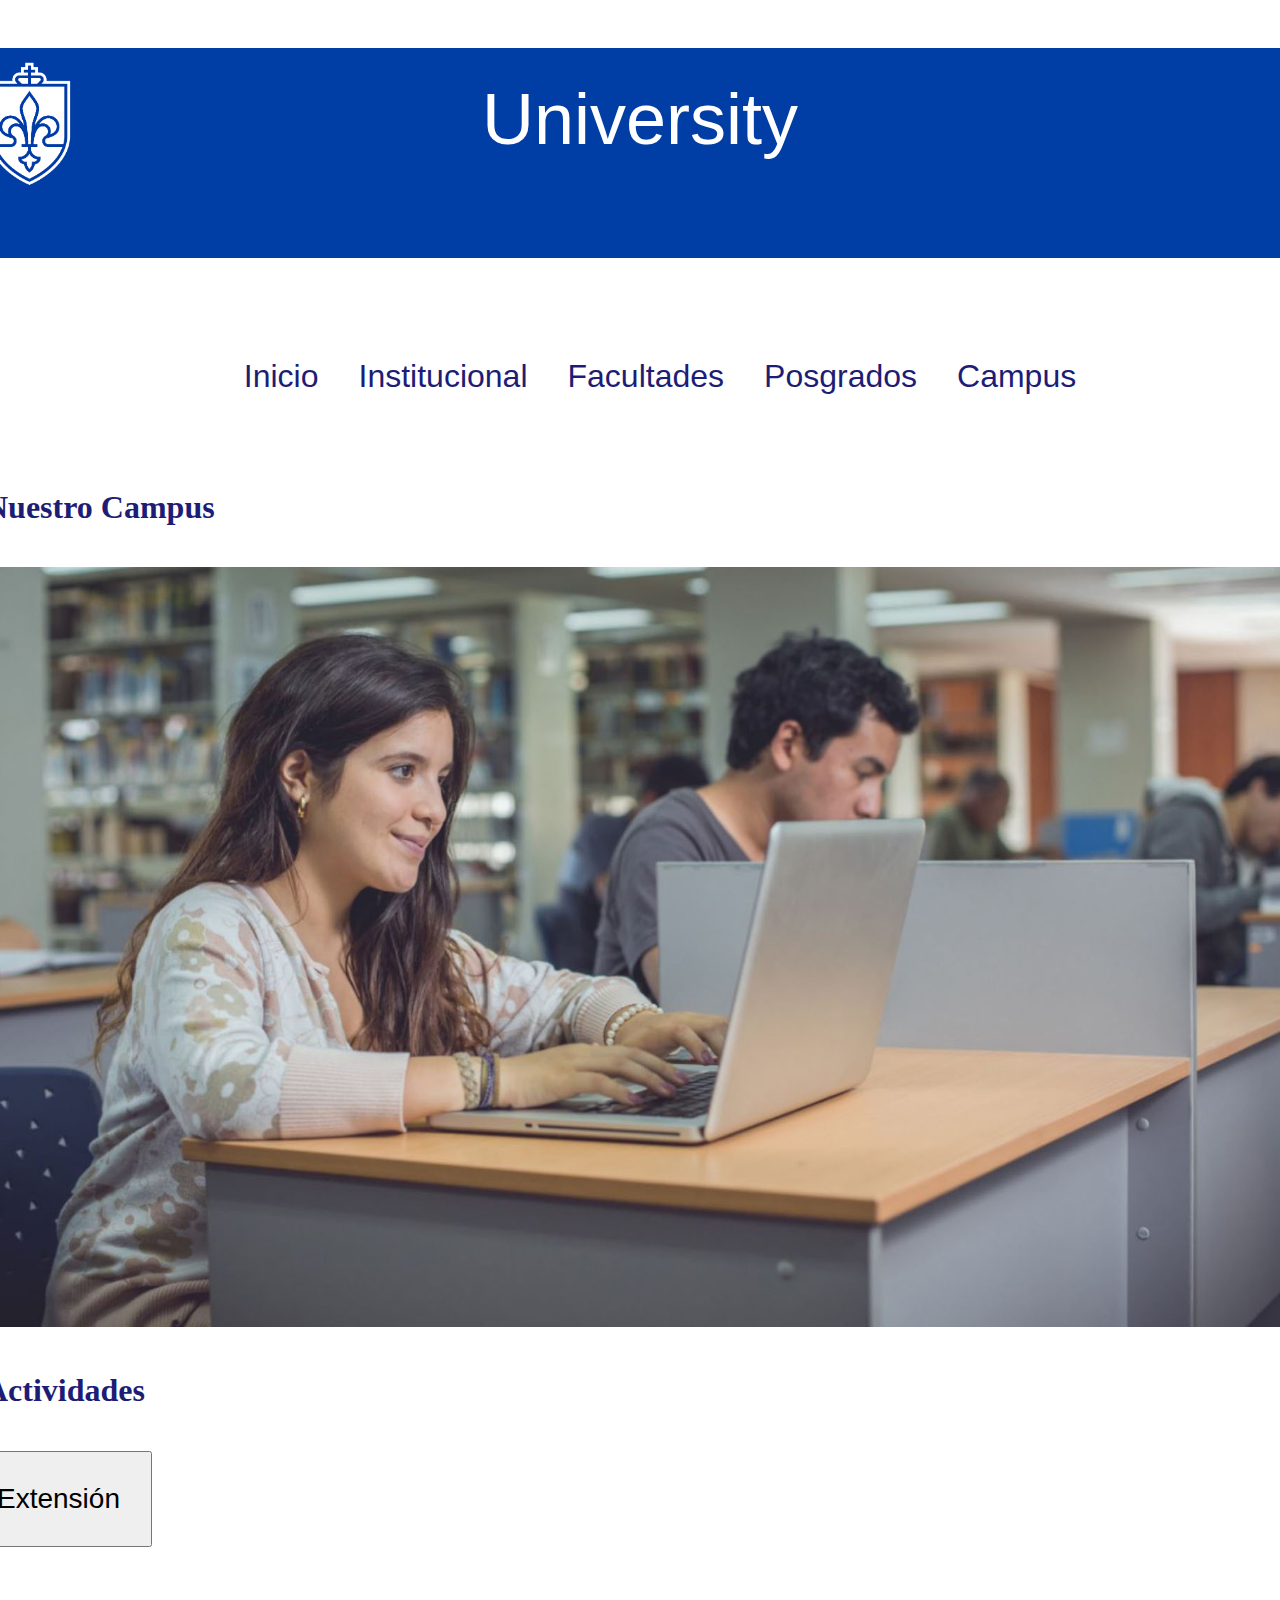
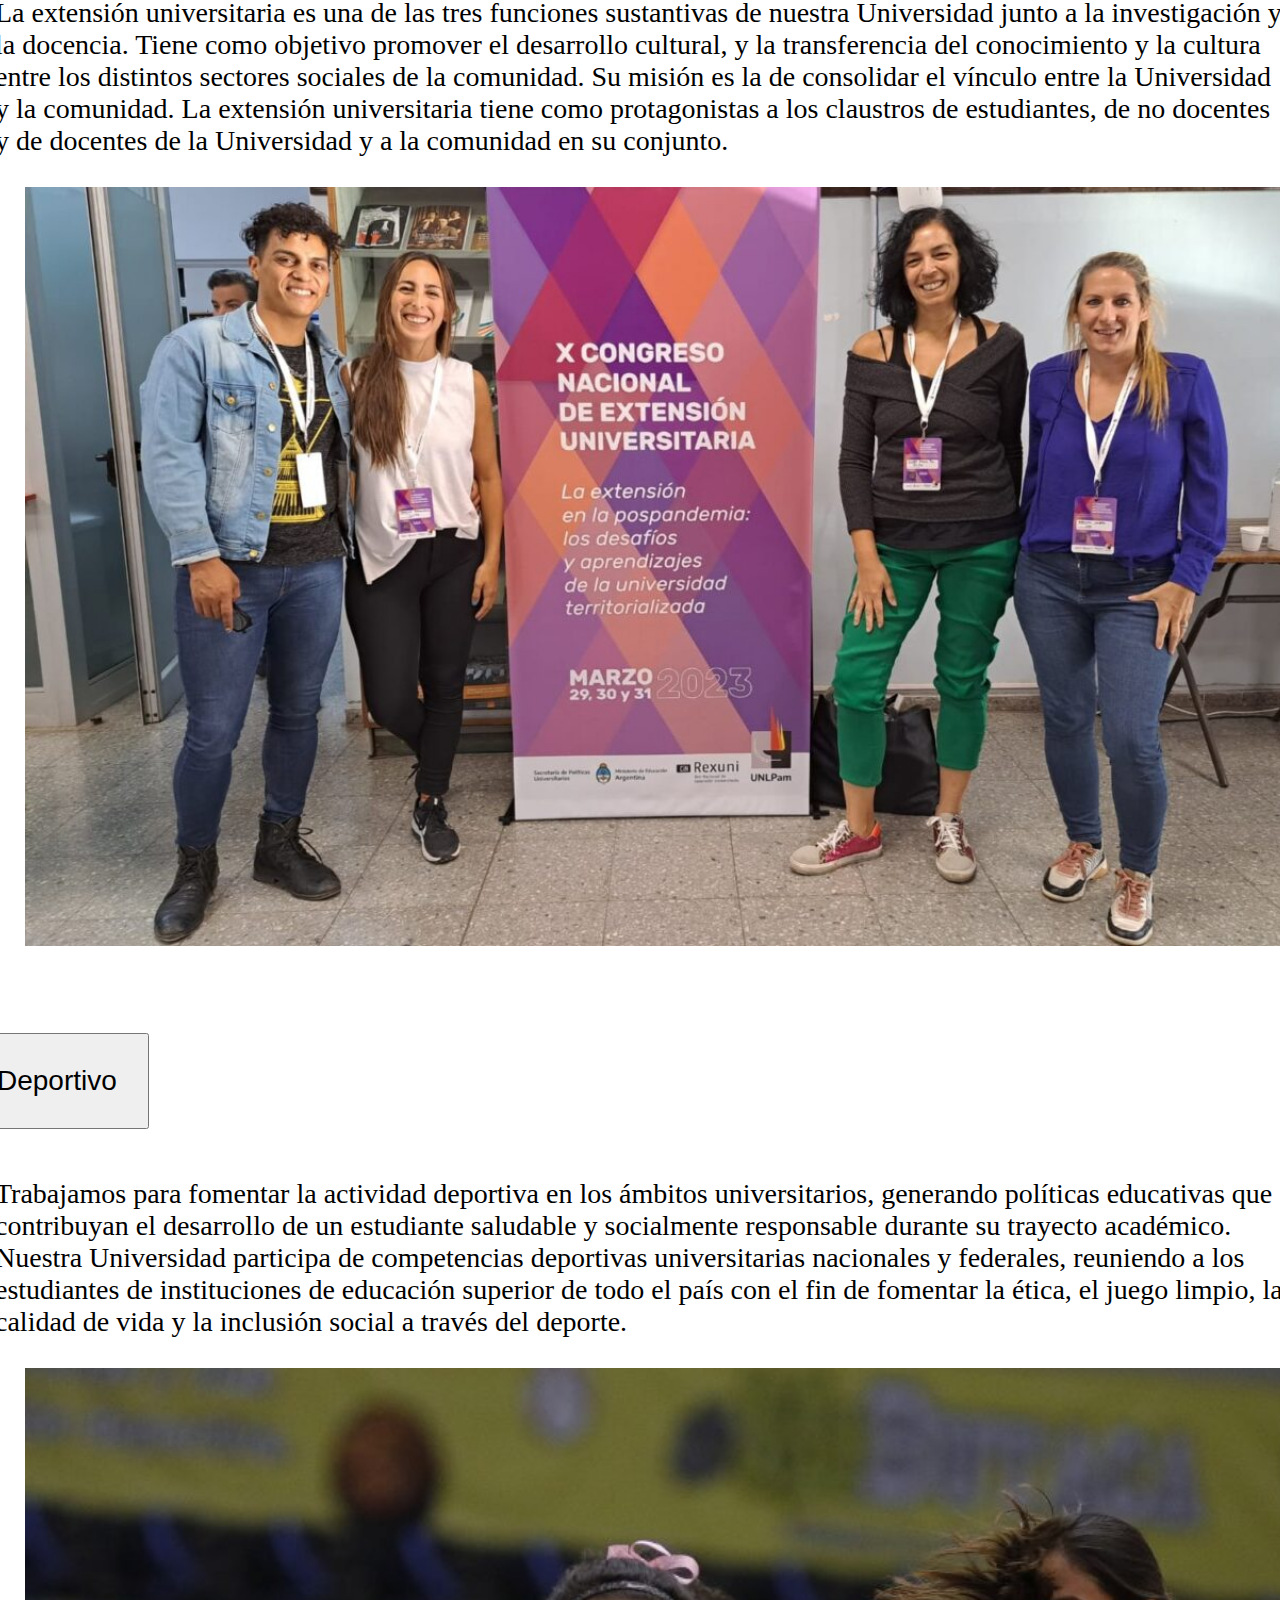
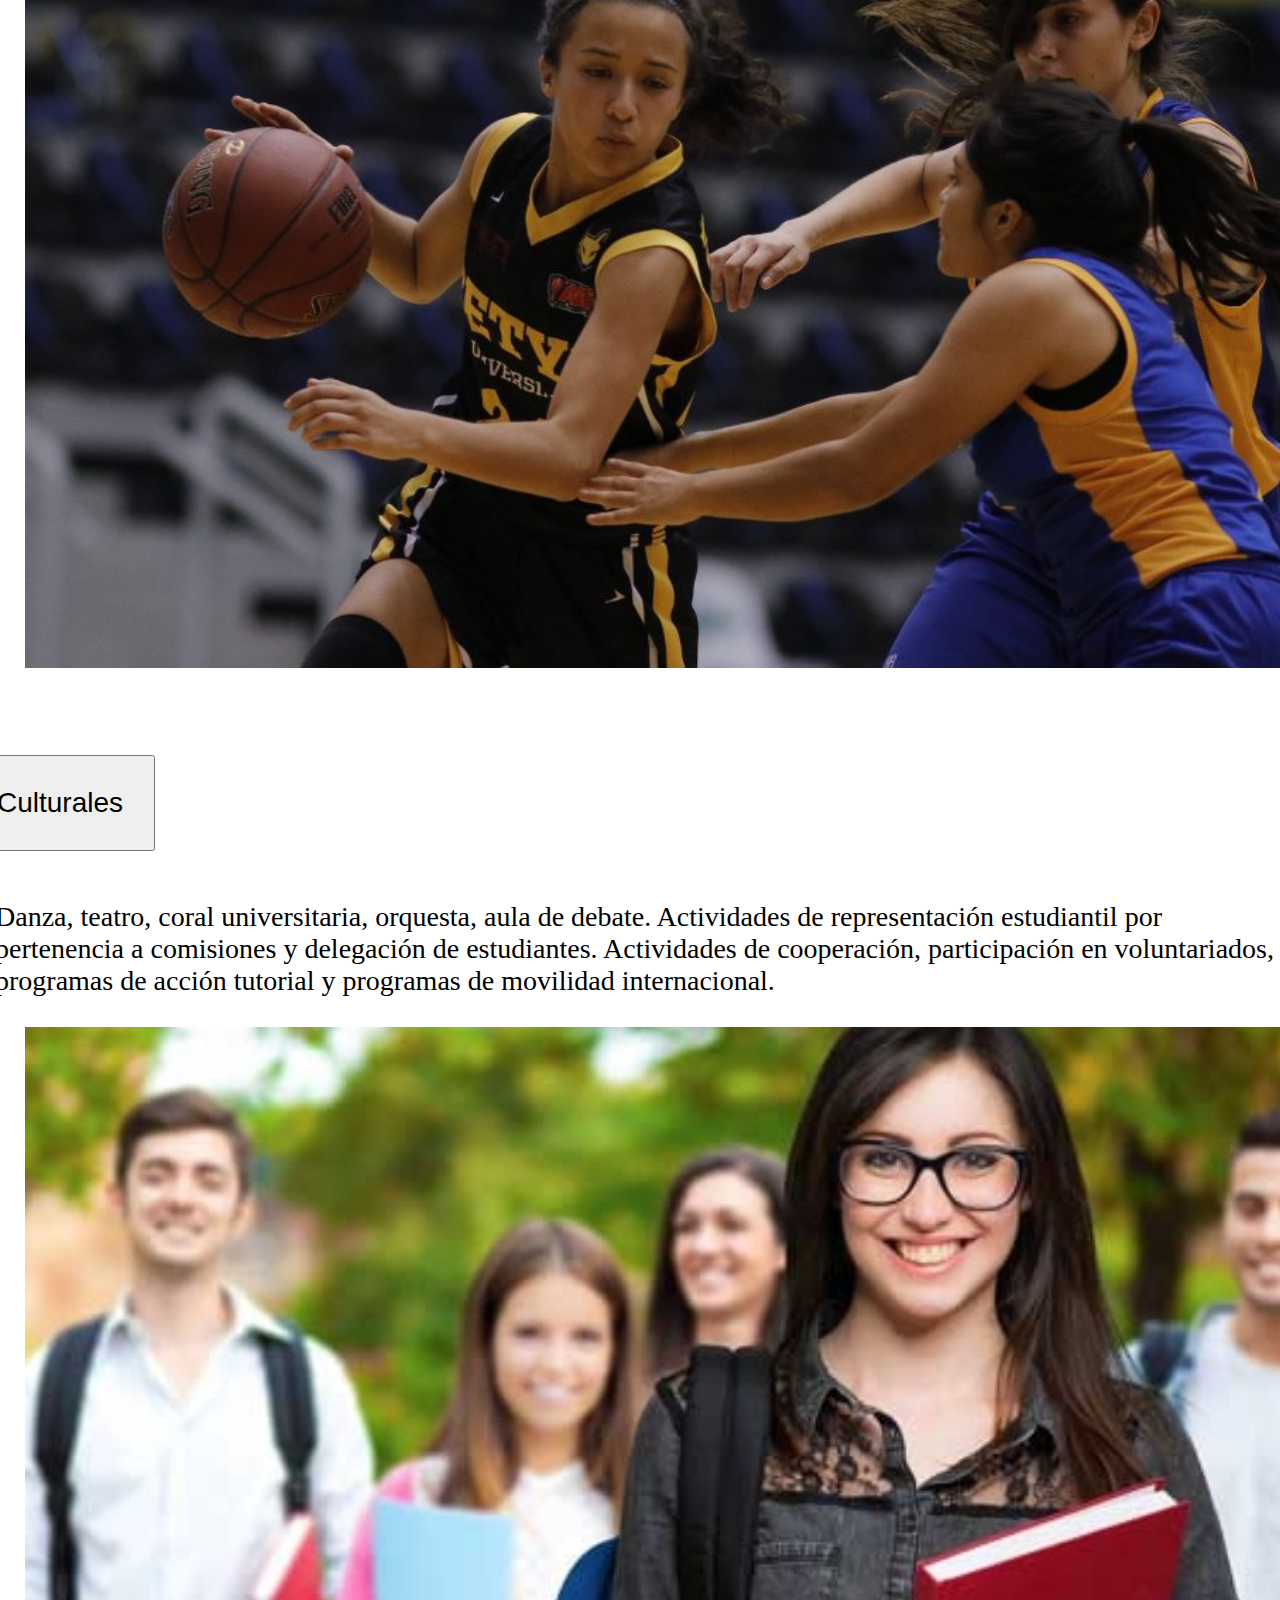
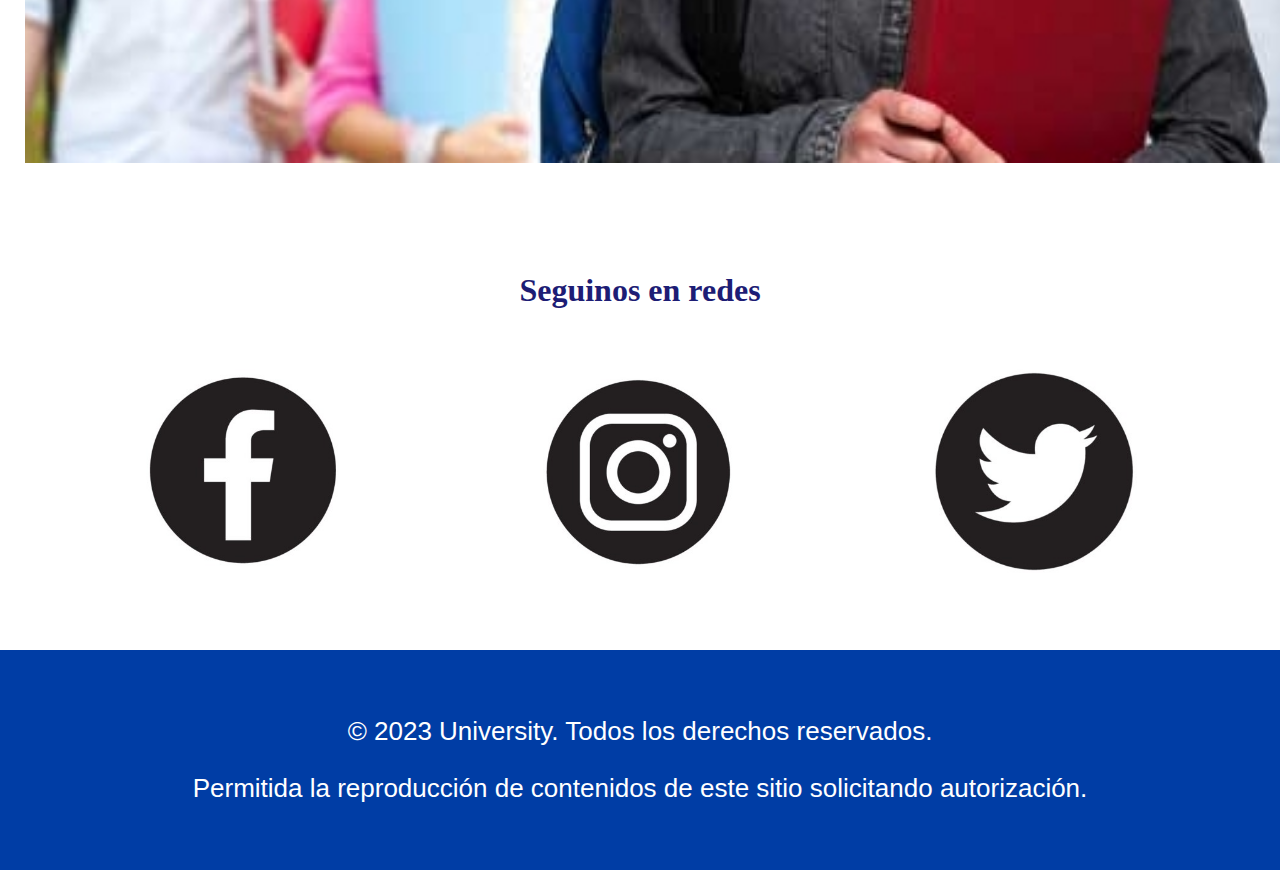
==== commit 825bb6ab: "Agregué grid a la sección institucional" ====
--- a/secciones/campus.html
+++ b/secciones/campus.html
@@ -30,13 +30,6 @@
             <section>
                 <h1>Nuestro Campus</h1>
                 <img src="../recursos/img/facultades1.jpg" alt="Carreras de Grado">
-            </section>
-        
-            <section class="link">
-                <div>
-                    <a href="./facultades.html">Carreras de Grado</a>
-                    <a href="./posgrados.html">Posgrados</a>
-                </div>
             </section>
                
             <section class="actividades">
@@ -77,14 +70,14 @@
 
             </section>
 
-            <section>
-                <h1 class="redes">Seguinos en redes</h1>
-                <div id="redes">
-                  <a href="#"><img src="../recursos/img/facebook1.jpg" alt="Facebook"></a>
-                  <a href="#"><img src="../recursos/img/instagram1.jpg" alt="Instagram"></a>
-                  <a href="#"><img src="../recursos/img/twitter1.jpg" alt="Twitter"></a>
-                </div>
-              </section>
+            <section class="redes">
+              <h1>Seguinos en redes</h1>
+              <div>
+                <a href="#"><img src="../recursos/img/facebook1.jpg" alt="Facebook"></a>
+                <a href="#"><img src="../recursos/img/instagram1.jpg" alt="Instagram"></a>
+                <a href="#"><img src="../recursos/img/twitter1.jpg" alt="Twitter"></a>
+              </div>
+            </section>
         </main>
 
         <footer class="footer">
--- a/css/style.css
+++ b/css/style.css
@@ -14,7 +14,7 @@
     flex-direction: column;
     align-content: center;
     margin: auto;
-    width: 1350px;
+    max-width: 1350px;
 }
 
 .logo{
@@ -51,7 +51,7 @@
     flex-wrap: wrap;
     list-style: none;
     font-family: 'Segoe UI', Tahoma, Geneva, Verdana, sans-serif;
-    font-size: 28px;
+    font-size: 32px;
 }
 
 .nav ul li{
@@ -70,10 +70,6 @@
 .main h1{
     color: rgb(29, 29, 117);
     padding: 20px;
-}
-
-#carouselExampleCaptions{
-    width: 1350px;
 }
 
 .carousel-inner h5{
@@ -88,15 +84,6 @@
     color: white;
 }
 
-.main .link a{
-    text-align: center;     
-    color: rgb(29, 29, 117);
-    font-family: sans-serif;
-    font-size: 28px;
-    padding-left: 20px;
-    padding-right: 20px; 
-}
-
 .video{
     display: flex;
     flex-direction: row;
@@ -111,10 +98,10 @@
 .video .video-text{
     width: 480px;
     color: rgb(29, 29, 117);
-    padding: 10px 50px;
-}
-
-#redes{
+    padding-right: 50px;
+}
+
+.redes{
     display: flex;
     flex-direction: row;
     flex-wrap: wrap;
@@ -126,7 +113,15 @@
     text-align: center;
 }
 
-#redes img{
+.redes div{
+    display: flex;
+    flex-wrap: wrap;
+    flex-direction: row;
+    justify-content: space-around;
+    max-height: 300px;
+}
+
+.redes div img{
     width: auto;
     height: 60%;
 }
@@ -144,7 +139,7 @@
 
 /* CAMPUS */
 .campus{
-    width: 1350px;
+    max-width: 1350px;
 }
 
 .campus .main img{
@@ -184,12 +179,6 @@
     text-align: center;
 }
 
-.campus .redes{
-    display: flex;
-    flex-direction: row;
-    flex-wrap: wrap;
-}
-
 .campus .redes img{
     width: auto;
     height: 60%;  
@@ -197,7 +186,7 @@
 
 /* FACULTADES */
 .facultades{
-    width: 1350px;
+    max-width: 1350px;
 }
 
 .facultades .main img{
@@ -240,65 +229,68 @@
     text-align: center;
 }
 
-.facultades #redes{
-    display: flex;
-    flex-direction: row;
-    flex-wrap: wrap;
-}
-
-.facultades #redes img{
+.facultades .redes img{
     width: auto;
     height: 60%;  
 }
 
 /* INSTITUCIONAL */
 .institucional{
-    width: 1350px;
+    max-width: 1350px;
 }
 
 .institucional .main img{
     width: 1350px; 
 }
 
-.institucional .main p{
-    font-weight: 300;
-    font-family: sans-serif;
-    font-size: 26px;
+.institucional .container {  display: grid;
+    grid-template-columns: 400px 400px 400px;
+    grid-template-rows: 700px 100px;
+    gap: 50px;
+    padding-top: 30px;
+    padding-bottom: 30px;
+    grid-template-areas:
+      "descriptivo descriptivo contacto"
+      "link link contacto";
+  }
+  
+  .institucional .descriptivo { grid-area: descriptivo;
+    font-weight: 500;
+    font-family: sans-serif;
+    font-size: 27px;
+    padding: 36px;
+    border-radius: 20px;
+    color: rgb(29, 29, 117);
+}
+  
+.institucional .link { grid-area: link; 
+    text-align: center;
+    height: 60px;
+    display: block;
+    justify-content: space-around
+}
+
+.institucional .link a{ grid-area: link; 
+    text-align: center;
+    text-decoration: none;
+    border-radius: 10px; 
+    background-color:  rgb(0, 61, 165);     
+    color: white;
+    font-family: sans-serif;
+    font-size: 28px;
     padding: 20px;
-    text-align: center;
-    background-color: black;
-    color: white;
-}
-
-.institucional .main .eventos h1{
-    text-align: center;     
-    color: rgb(29, 29, 117);
-    font-family: sans-serif;
-    font-size: 42px;
-}
-
-.institucional .main .eventos .tipos-eventos{
-    display: flex;
-    flex-wrap: wrap;
-    flex-direction: row;    
-    font-family: sans-serif;
-    font-size: 28px;
-    justify-content: space-between;
-    justify-content: space-around;
-}
-
-.institucional .form{
-    font-size: 20px;
+}
+
+.institucional .container h1{
+    font-size: 50px;
+  }
+  
+.institucional .contacto { grid-area: contacto;
+    font-size: 30px; 
 }
 
 .institucional .redes{
     text-align: center;
-}
-
-.institucional .redes{
-    display: flex;
-    flex-direction: row;
-    flex-wrap: wrap;
 }
 
 .institucional .redes img{
@@ -308,7 +300,11 @@
 
 /* POSGRADOS */
 .posgrados{
-    width: 1350px;
+    max-width: 1350px;
+}
+
+.posgrados .superior{
+    max-width: 1350px;
 }
 
 .posgrados logo{
@@ -404,12 +400,9 @@
 
 .posgrados .redes{
     text-align: center;
-    display: flex;
-    flex-direction: row;
-    flex-wrap: wrap;
-}
-
-.posgrados #redes img{
+}
+
+.posgrados .redes img{
     width: auto;
     height: 60%;  
 }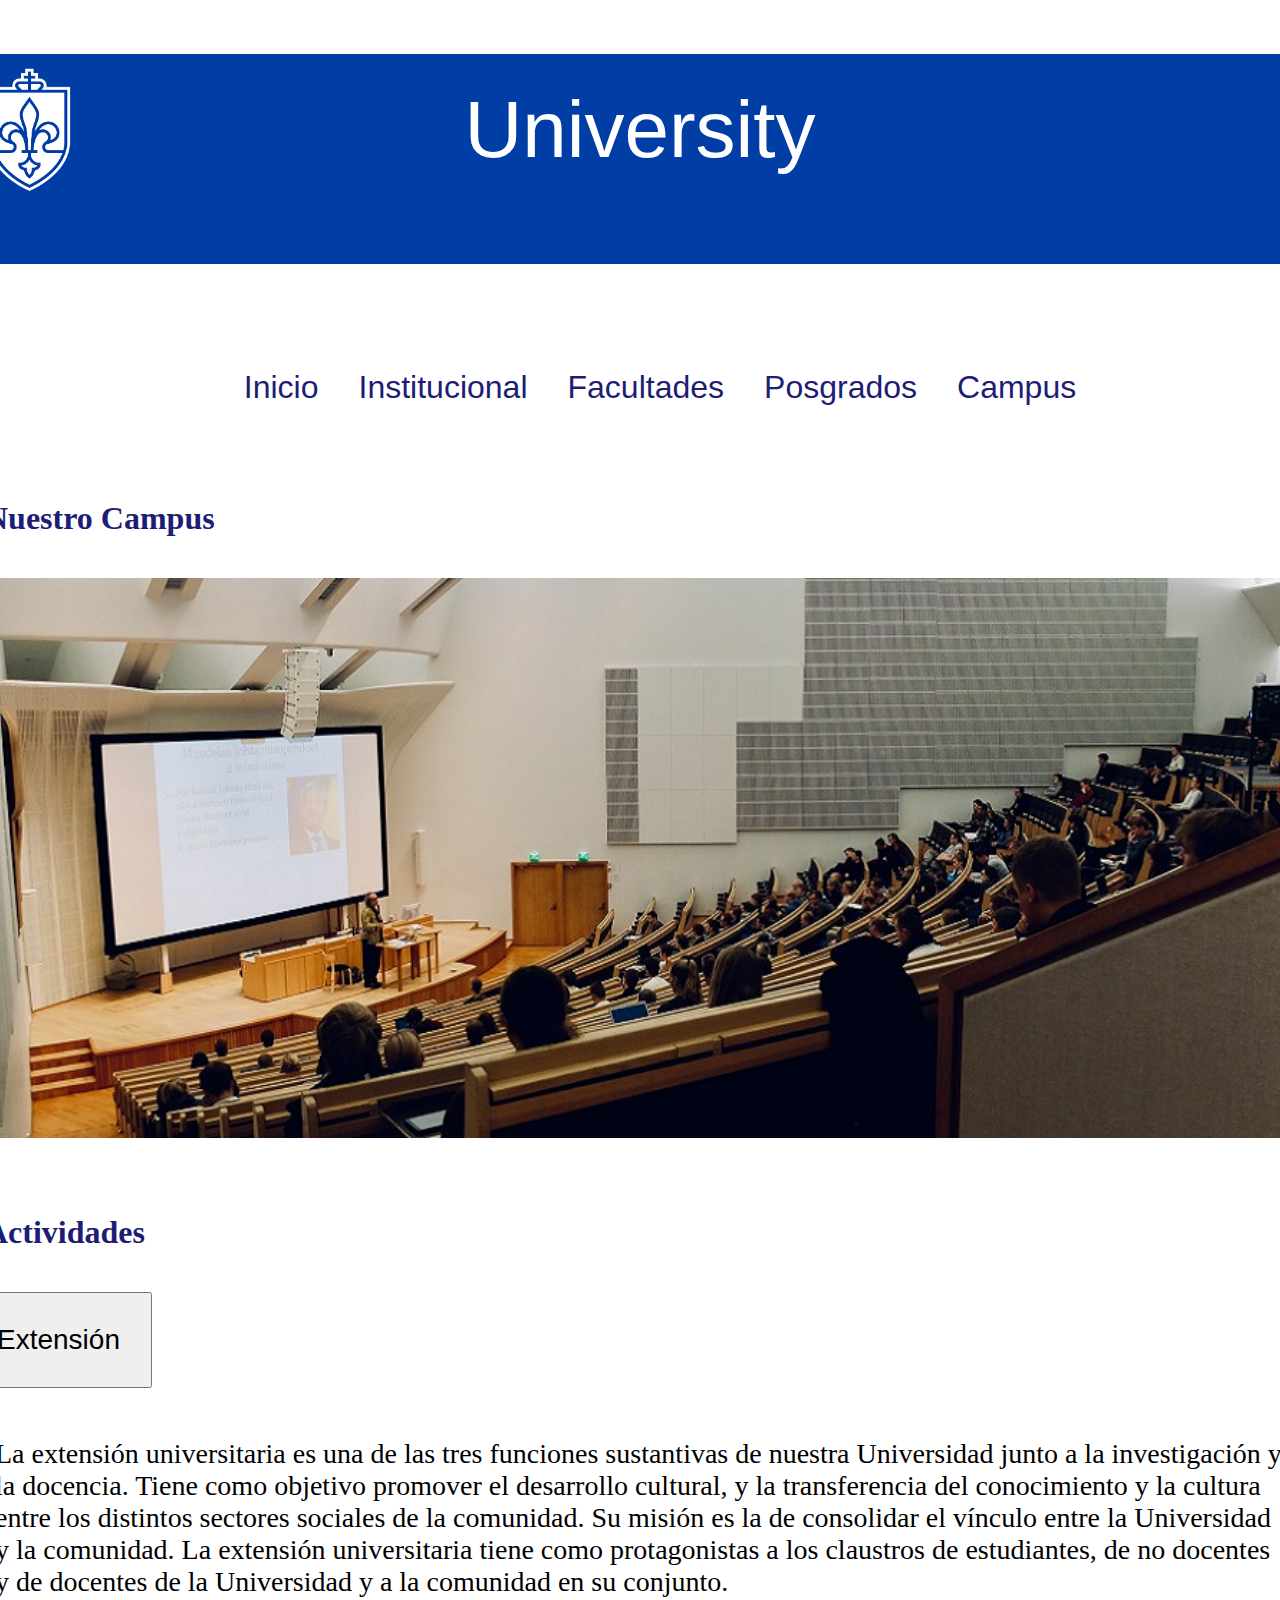
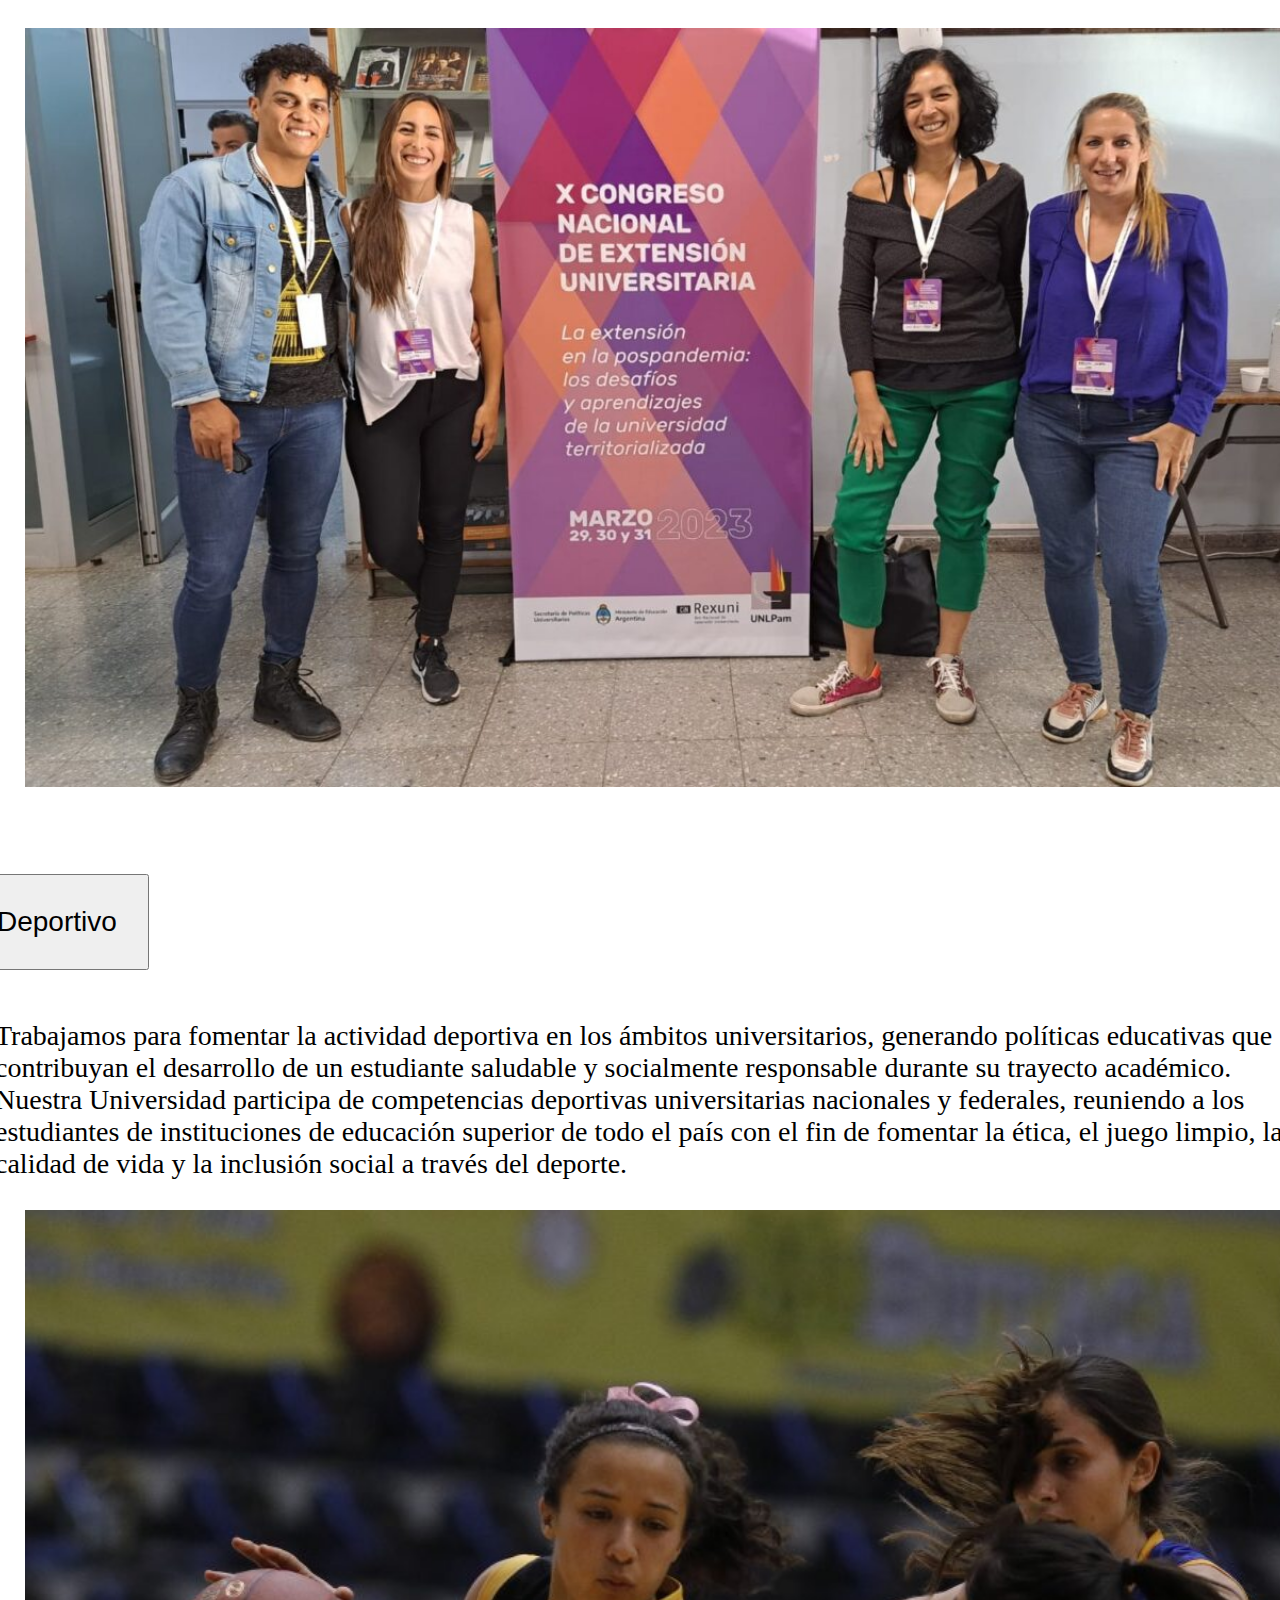
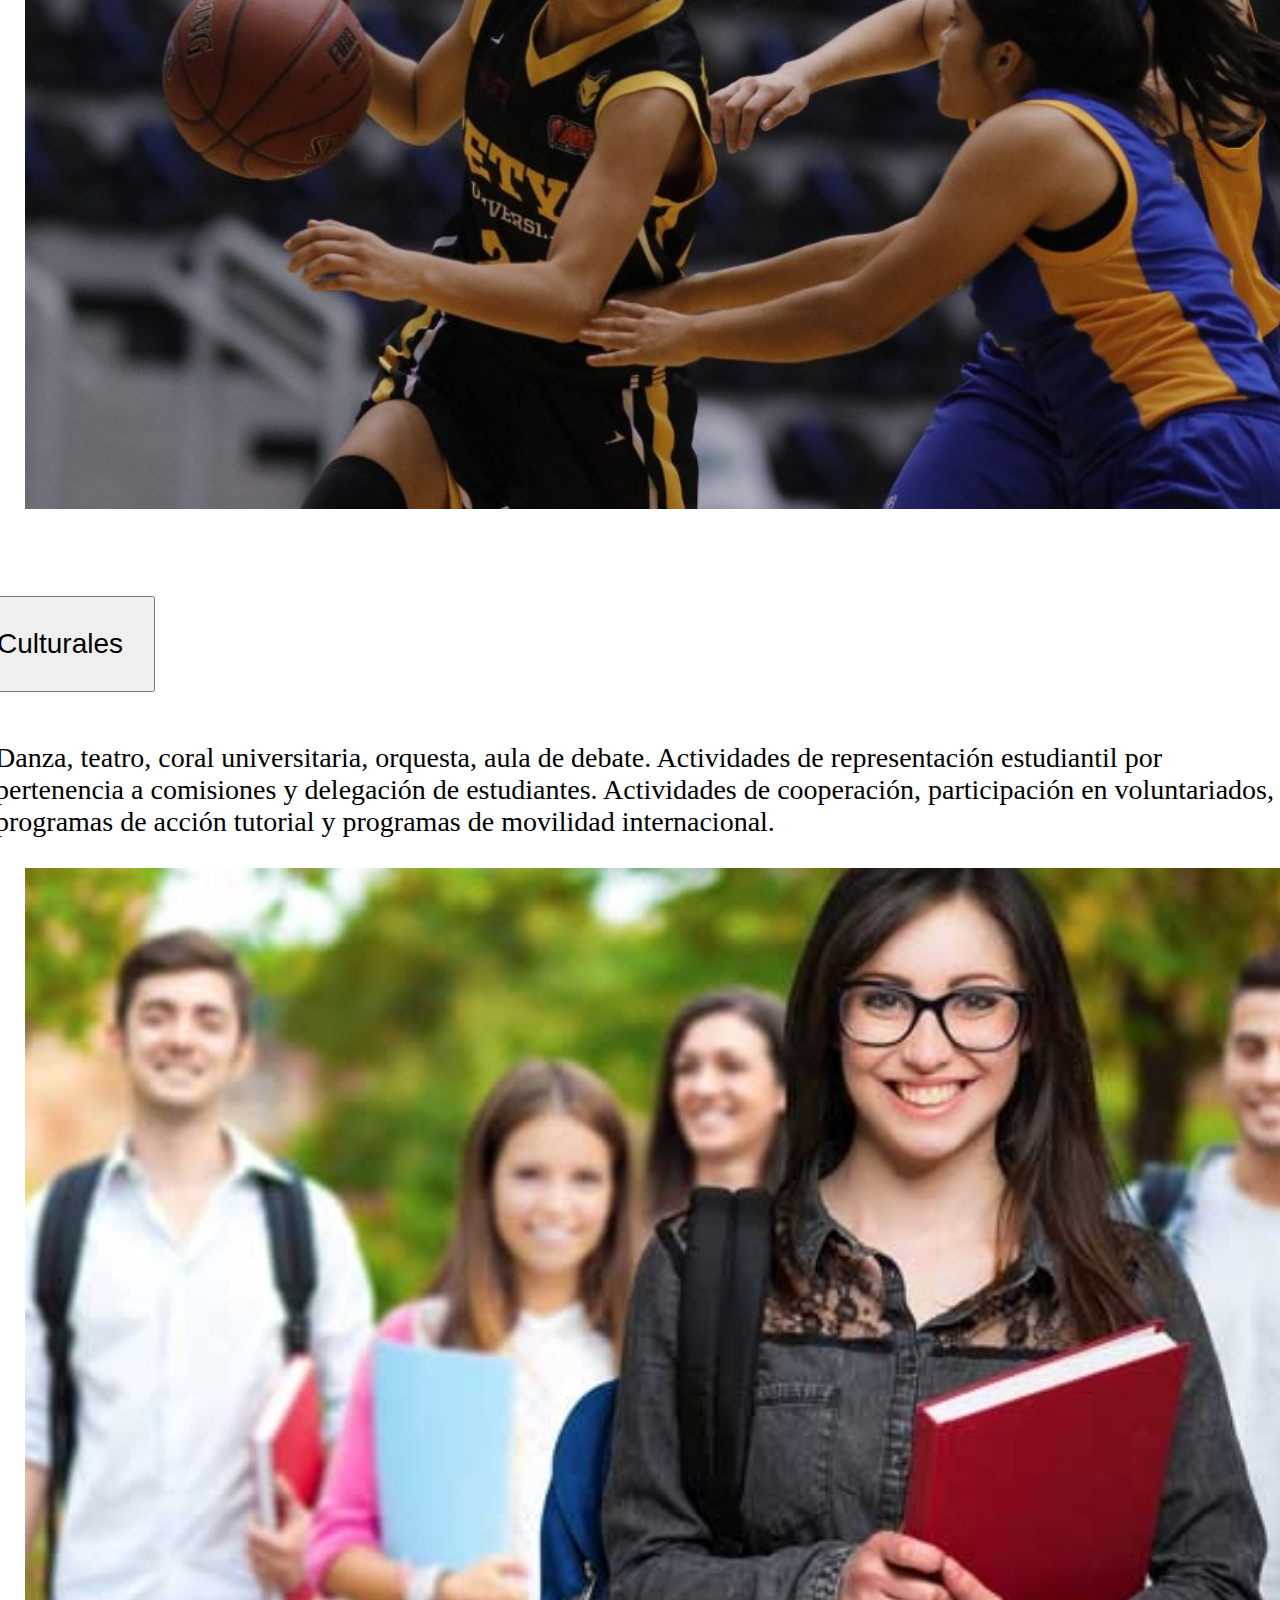
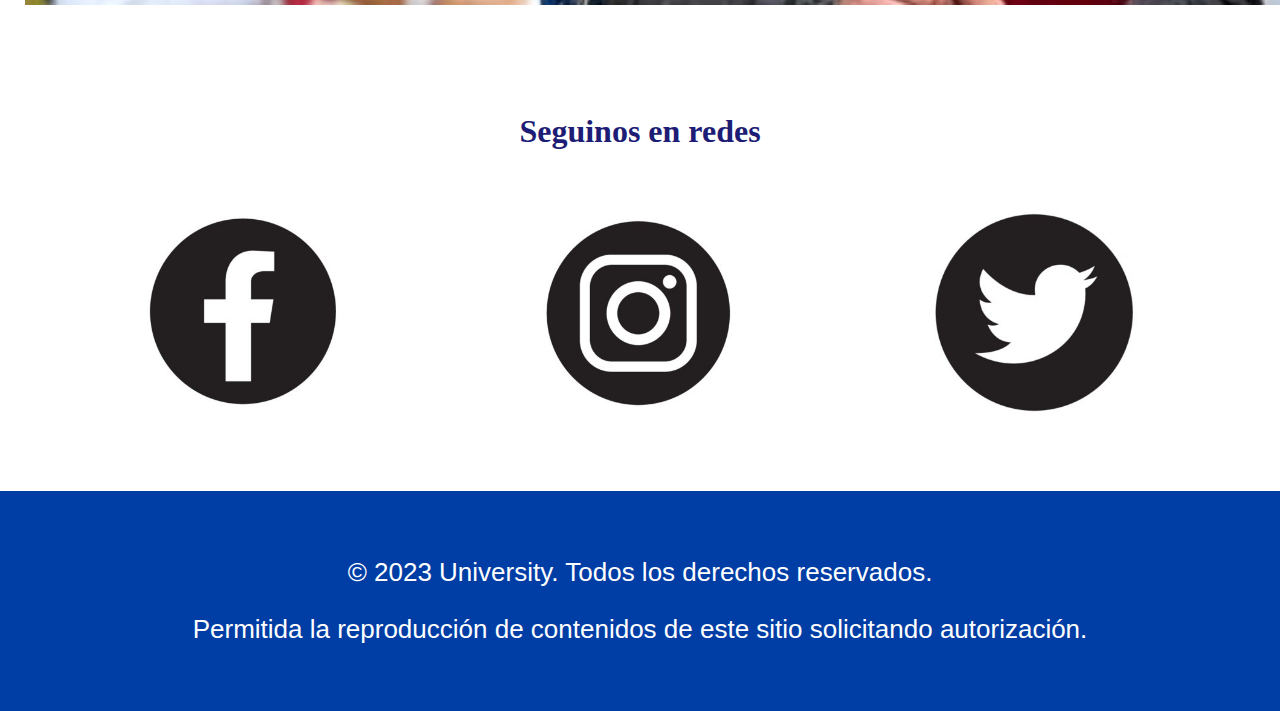
==== commit bccfac52: "Agregué accordion con flex a la sección facultades" ====
--- a/secciones/campus.html
+++ b/secciones/campus.html
@@ -29,7 +29,7 @@
         <main class="main">
             <section>
                 <h1>Nuestro Campus</h1>
-                <img src="../recursos/img/facultades1.jpg" alt="Carreras de Grado">
+                <img class="campus_img" src="../recursos/img/campus.png" alt="Campus">
             </section>
                
             <section class="actividades">
--- a/css/style.css
+++ b/css/style.css
@@ -25,7 +25,7 @@
 .header h1{
     color: rgb(29, 29, 117);
     font-family: sans-serif;
-    font-size: 72px;
+    font-size: 80px;
     font-weight: 500;
     background-color:  rgb(0, 61, 165);
     color: white;
@@ -155,6 +155,10 @@
     color: rgb(29, 29, 117);
 }
 
+.campus .campus_img{
+    padding-bottom: 30px;
+}
+
 .campus .actividades p{
     font-size: 28px;
 }
@@ -206,23 +210,41 @@
 }
 
 .facultades .becas h1{
-    padding-left: 30px;
-}
-
-.facultades .video{
+    padding-top: 40px;
+}
+
+.facultades .becas_principal{
+    display: flex;
+    flex-wrap: wrap;
+    flex-direction: row;
+    font-family: sans-serif;
+    font-size: 28px;
+    padding-bottom: 40px;
+    justify-content: space-evenly;
+}
+
+.facultades .becas_video{
     display: flex;
     flex-wrap: wrap;
     flex-direction: row;
     text-align: left;
     font-family: sans-serif;
     font-size: 28px;
-    justify-content: space-between;
-}
-
-.facultades .video .video-text{
-    width: 90vh;
-    background-color: white;
-    color: black;
+    width: 580px;
+    padding-bottom: 40px;
+}
+
+.facultades .becas_video p{
+    padding-bottom: 20px;
+}
+
+.facultades .becas .accordion{
+    width: 750px;
+    padding-left: 40px;
+}
+
+.facultades .becas .accordion .accordion-button{
+    font-size: 32px;
 }
 
 .facultades .redes{
@@ -286,7 +308,7 @@
   }
   
 .institucional .contacto { grid-area: contacto;
-    font-size: 30px; 
+    font-size: 26px;
 }
 
 .institucional .redes{
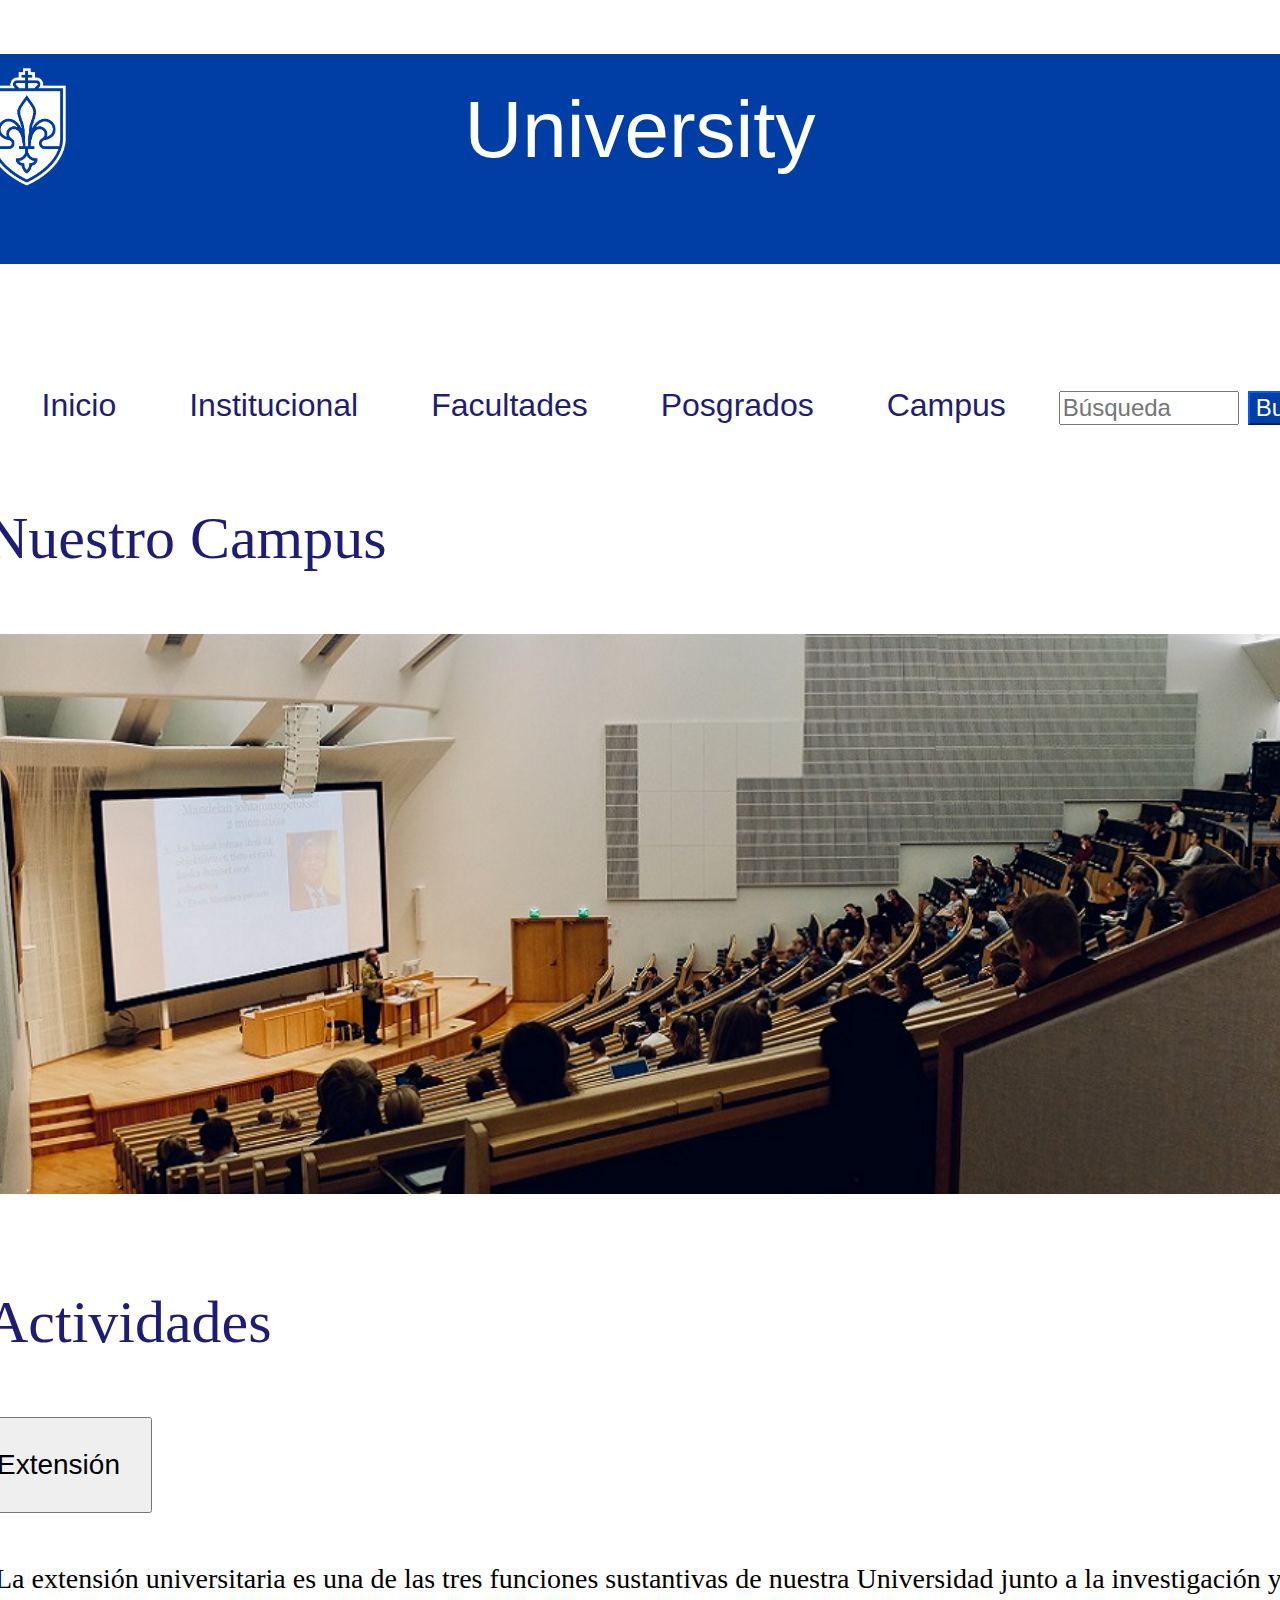
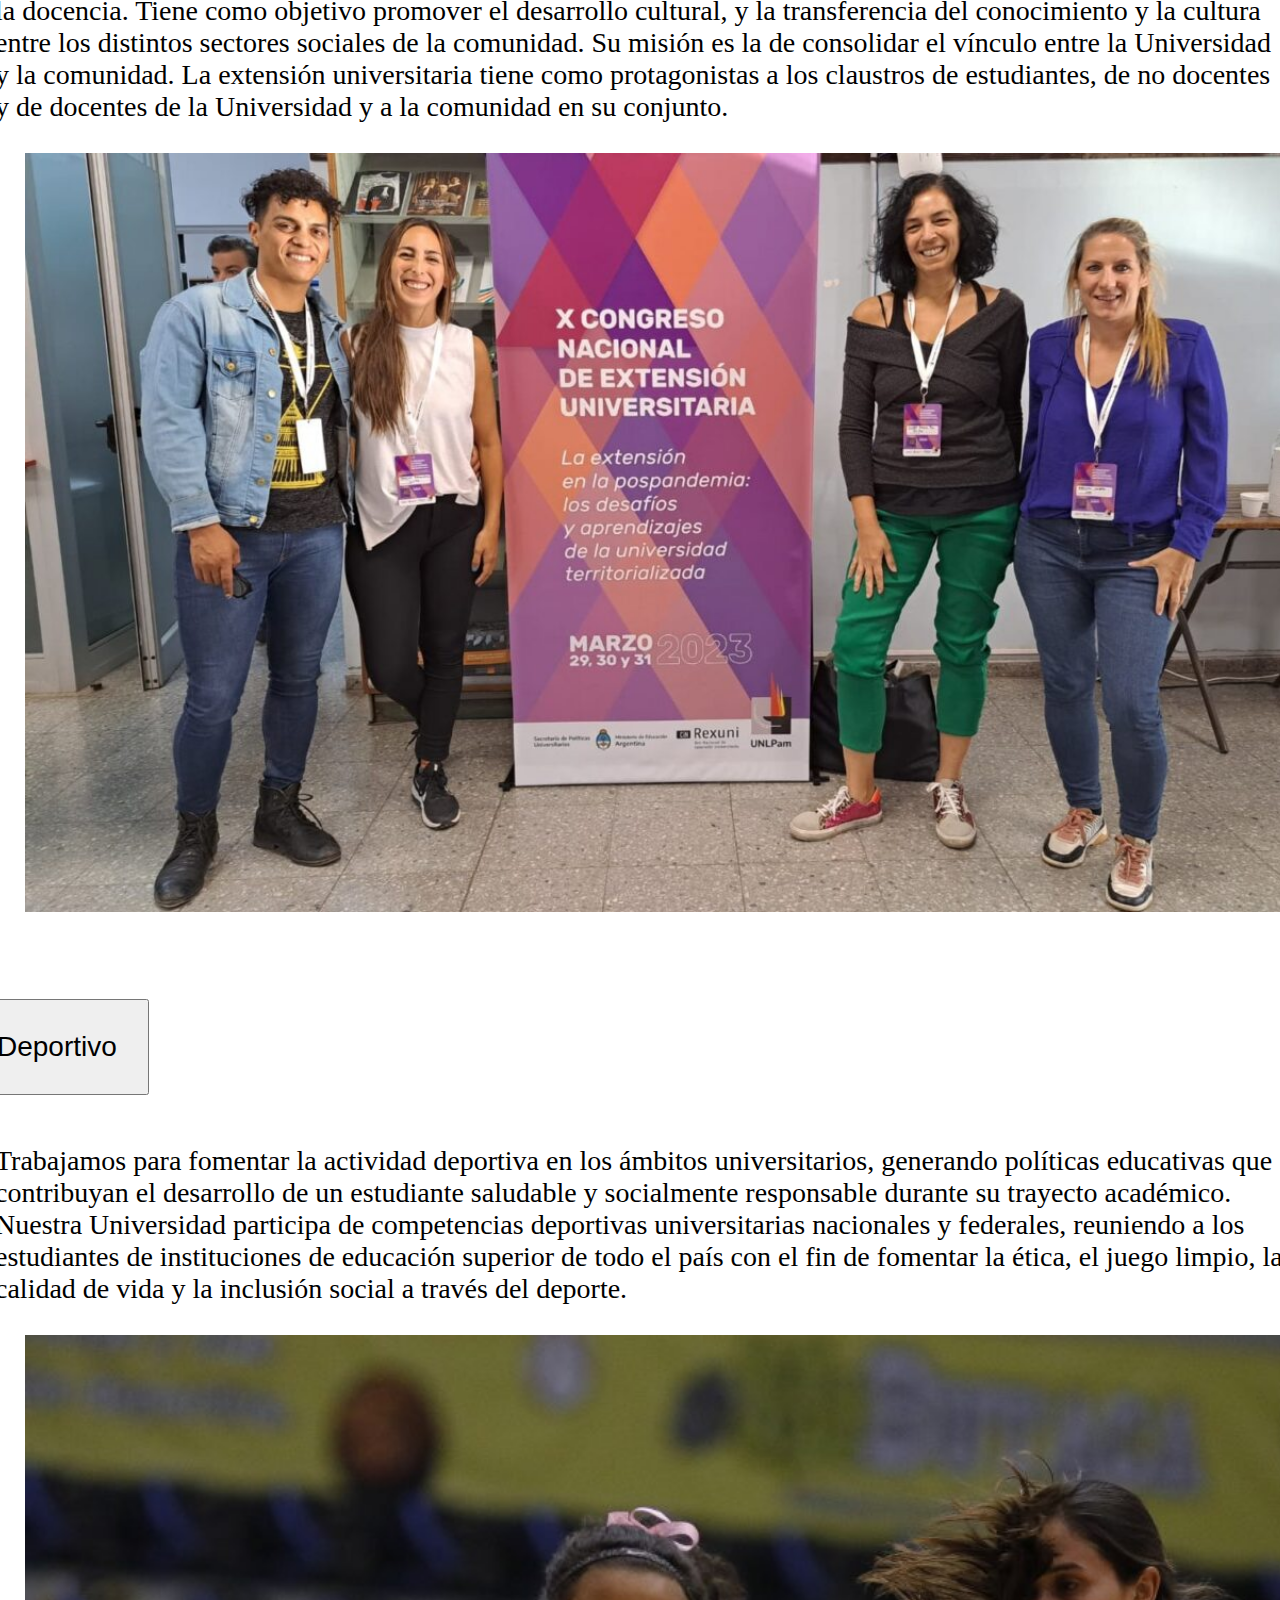
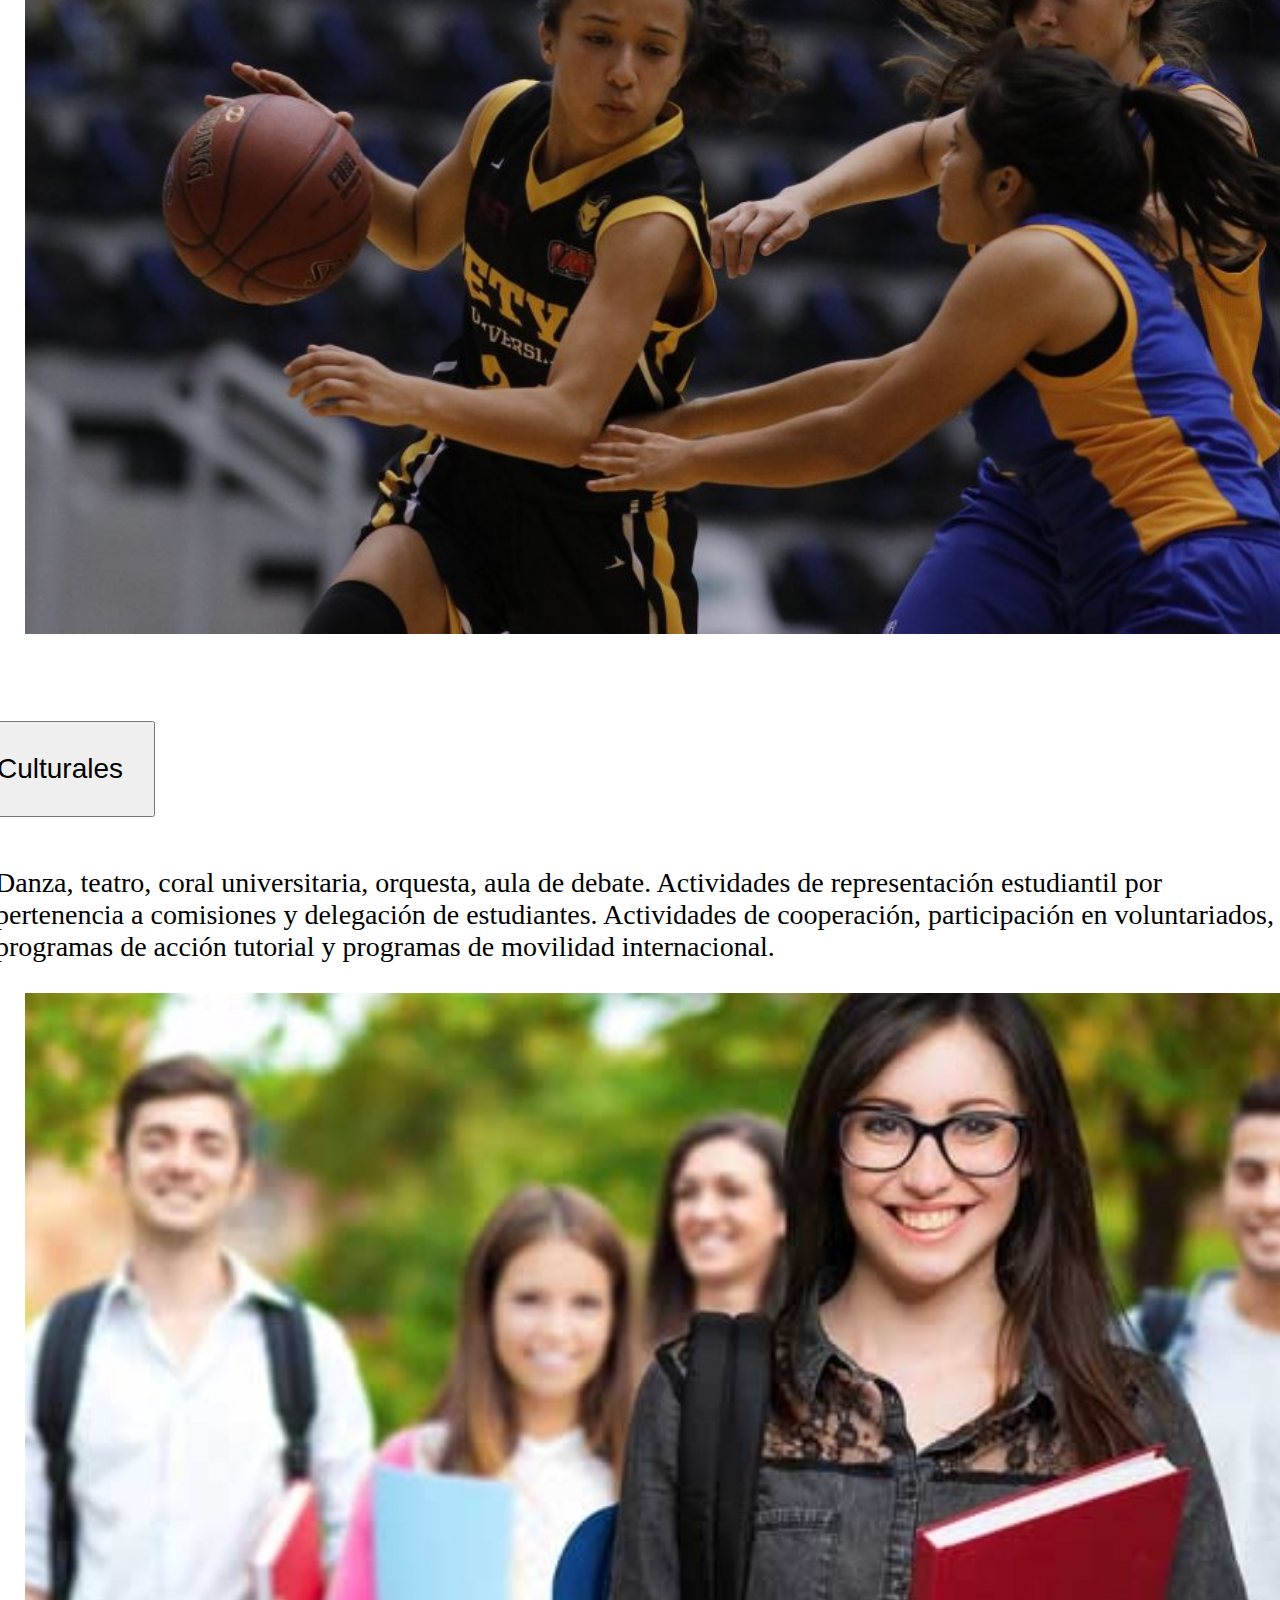
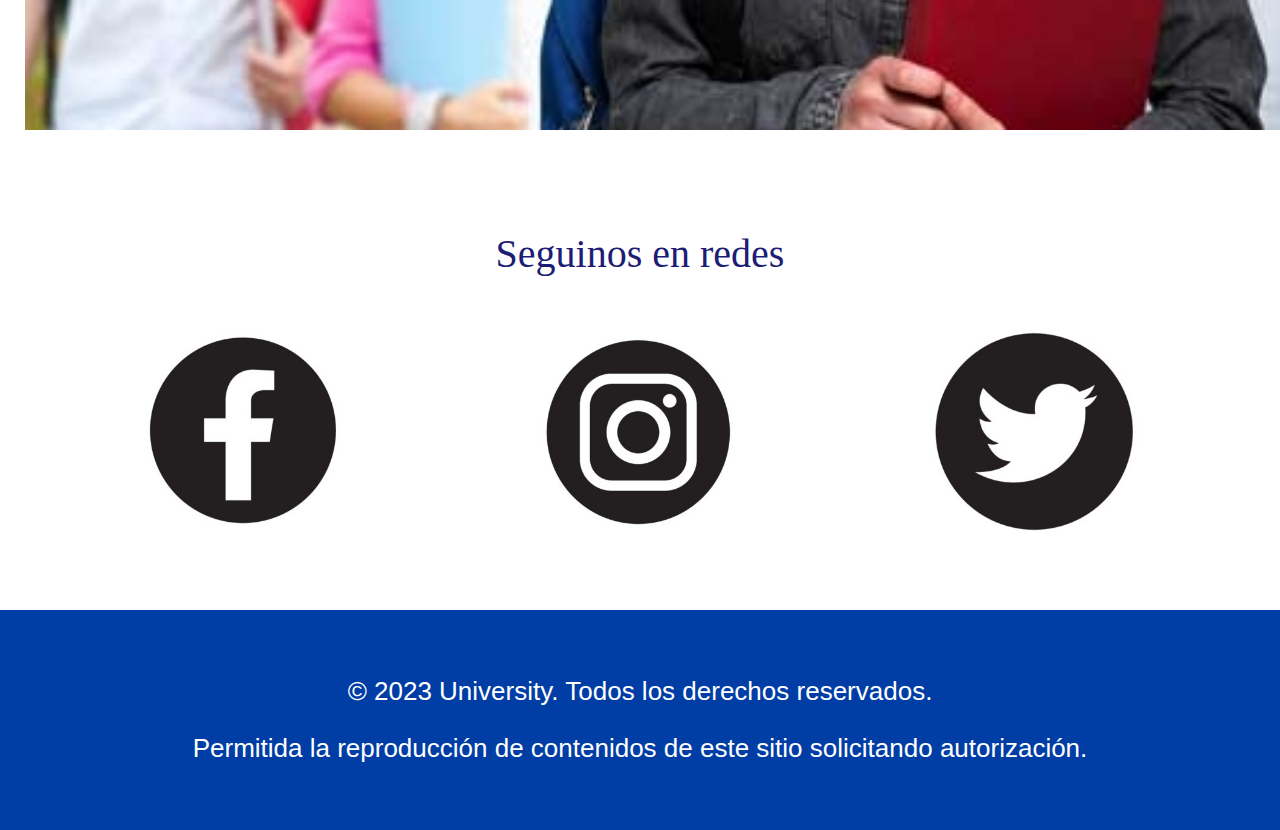
==== commit 43cffff8: "Modifiqué navbar haciéndola responsive para tamaño de pantalla < 650px" ====
--- a/secciones/campus.html
+++ b/secciones/campus.html
@@ -15,15 +15,24 @@
                 <h1 class="university">University</h1>
               </div>
 
-            <nav class="nav">
-                <ul>
-                    <li><a href="../index.html">Inicio</a></li>
-                    <li><a href="./institucional.html">Institucional</a></li>
-                    <li><a href="./facultades.html">Facultades</a></li>
-                    <li><a href="./posgrados.html">Posgrados</a></li>
-                    <li><a href="./campus.html">Campus</a></li>
-                </ul>
-            </nav>
+              <nav class="navbar navbar-expand-md bg-light navbar-light">
+                <button class="navbar-toggler" type="button" data-bs-toggle="collapse" data-bs-target="#collapsibleNavbar">
+                  <span class="navbar-toggler-icon"></span>
+                </button>
+                <div class="collapse navbar-collapse" id="collapsibleNavbar">
+                  <ul class="navbar-nav">
+                      <li class="nav-item"><a class="nav-link" href="../index.html">Inicio</a></li>
+                      <li class="nav-item"><a class="nav-link" href="../secciones/institucional.html">Institucional</a></li>
+                      <li class="nav-item"><a class="nav-link" href="../secciones/facultades.html">Facultades</a></li>
+                      <li class="nav-item"><a class="nav-link" href="../secciones/posgrados.html">Posgrados</a></li>
+                      <li class="nav-item"><a class="nav-link" href="../secciones/campus.html">Campus</a></li>
+                      <form class="d-flex" role="search">
+                        <input class="form-control me-2" type="search" placeholder="Búsqueda" aria-label="Search">
+                        <button class="btn btn-outline-success" type="submit">Buscar</button>
+                      </form>
+                  </ul>
+                </div>
+              </nav>
         </header>
 
         <main class="main">
@@ -71,7 +80,7 @@
             </section>
 
             <section class="redes">
-              <h1>Seguinos en redes</h1>
+              <h2>Seguinos en redes</h2>
               <div>
                 <a href="#"><img src="../recursos/img/facebook1.jpg" alt="Facebook"></a>
                 <a href="#"><img src="../recursos/img/instagram1.jpg" alt="Instagram"></a>
--- a/css/style.css
+++ b/css/style.css
@@ -17,9 +17,12 @@
     max-width: 1350px;
 }
 
+.inicio{
+    max-width: 1350px;
+}
+
 .logo{
-    width: 220px;
-    position: absolute;
+   position: absolute;
 }
 
 .header h1{
@@ -35,42 +38,52 @@
 }
 
 .header .titulo img{
-    height: 150px;
-    width: auto;
-}
-
-.nav{
-    display: flex;
-    justify-content: space-around;
-    flex-wrap: wrap;  
-}
-
-.nav ul{
-    display: flex;
-    justify-content: space-around;
-    flex-wrap: wrap;
+    width: 115px;
+}
+
+.navbar ul{
+    display: flex;
+    flex-direction: row;
     list-style: none;
     font-family: 'Segoe UI', Tahoma, Geneva, Verdana, sans-serif;
     font-size: 32px;
-}
-
-.nav ul li{
+    width: 1350px;
+    justify-content: space-around;
+    align-items: baseline;
+}
+
+.navbar ul li{
     padding: 20px;
     font-weight: 400;
     color: rgb(29, 29, 117);
     text-decoration: none;
 }
 
-.nav ul li a{
+.navbar ul li a{
     font-weight: 400;
     color: rgb(29, 29, 117);
     text-decoration: none;
 }
 
+.navbar ul form input{
+    font-size: 24px;
+    width: 180px;
+}
+
+.navbar ul form button{
+    font-size: 24px;
+    color: white;
+    background-color: rgb(0, 61, 165);
+    border-color: rgb(0, 61, 165);
+}
+
 .main h1{
     color: rgb(29, 29, 117);
     padding: 20px;
-}
+    font-weight: 400;
+    font-size: 60px;
+}
+
 
 .carousel-inner h5{
     font-size: 60px;
@@ -121,6 +134,12 @@
     max-height: 300px;
 }
 
+.redes h2{
+    font-size: 40px;
+    font-weight: 400;
+    color: rgb(29, 29, 117);
+}
+
 .redes div img{
     width: auto;
     height: 60%;
@@ -137,6 +156,27 @@
     padding-bottom: 40px;
 }
 
+@media (max-width: 650px){
+    .body{
+        display: block;
+    }
+    
+    .header .titulo img{
+        display: none;
+    }
+
+    .navbar ul{
+        flex-direction: column;
+    }
+
+    .video iframe{
+        display: none;
+    }
+    .redes{
+        display: none;
+    }
+}
+
 /* CAMPUS */
 .campus{
     max-width: 1350px;
@@ -267,7 +307,7 @@
 
 .institucional .container {  display: grid;
     grid-template-columns: 400px 400px 400px;
-    grid-template-rows: 700px 100px;
+    grid-template-rows: 530px 100px;
     gap: 50px;
     padding-top: 30px;
     padding-bottom: 30px;
@@ -279,9 +319,8 @@
   .institucional .descriptivo { grid-area: descriptivo;
     font-weight: 500;
     font-family: sans-serif;
-    font-size: 27px;
-    padding: 36px;
-    border-radius: 20px;
+    font-size: 24px;
+    padding: 20px;
     color: rgb(29, 29, 117);
 }
   
@@ -308,7 +347,7 @@
   }
   
 .institucional .contacto { grid-area: contacto;
-    font-size: 26px;
+    font-size: 24px;
 }
 
 .institucional .redes{
@@ -320,63 +359,62 @@
     width: auto; 
 }
 
+@media (max-width: 650px){
+    .institucional .container{
+        display: block;
+      }
+      .institucional .container .link a{
+        display: block;
+      }
+      .institucional .container .contacto{
+        display: block;
+        padding-top: 240px;
+      }
+      .institucional .main img{
+        max-width: 650px;
+        height: auto; 
+    }
+}
+
 /* POSGRADOS */
-.posgrados{
-    max-width: 1350px;
+.posgrados .body{
+    max-width: 1350px;
+}
+
+.posgrados .main .superior{
+    max-width: 1350px;
+}
+
+.posgrados .main .reconocimiento{
+    display: flex;
+    flex-direction: row;
+    flex-wrap: wrap;
+    justify-content: space-between;
+}
+
+.posgrados .main .reconocimiento p{
+    font-weight: 400;
+    font-family: sans-serif;
+    font-size: 32px;
+    padding: 19px;
+    background-color: rgb(63, 63, 63);
+    color: white;
+    max-width: 720px;
+    border-radius: 10px;
+}
+
+.posgrados .main .reconocimiento .imagen{
+    display: flex;
+    flex-direction: column;
+    flex-wrap: wrap;
 }
 
 .posgrados .superior{
-    max-width: 1350px;
-}
-
-.posgrados logo{
-    display: flex;
-    flex-wrap: wrap;
-    height: 30vh;
-}
-
-.posgrados .main{
-    display: flex;
-    flex-direction: column;
-    flex-wrap: wrap;
-}
-
-.posgrados .main img{
-    width: 1350px;
-}
-
-.posgrados .main p{
-    font-weight: 400;
-    font-family: sans-serif;
-    font-size: 24px;
-    padding-top: 20px;
-    padding-bottom: 20px;
-}
-
-.posgrados .superior{
-    color: rgb(29, 29, 117);
-    display: inline-block;
+    color: rgb(29, 29, 117);
 }
 
 .posgrados .superior p{
     font-size: 32px;
-}
-
-.posgrados .main .reconocimiento{
-    display: flex;
-    flex-direction: row;
-    flex-wrap: wrap;
-}
-
-.posgrados .main .reconocimiento img{
-    width: 62vw;
-}
-
-.posgrados .main .reconocimiento p{
-    width: 28vw;
-    background-color: black;
-    color: white;
-    padding: 20px;
 }
 
 .posgrados .numeros0{
@@ -418,6 +456,7 @@
     justify-content: space-around;
     padding-top: 20px;
     padding-bottom: 20px;
+    font-size: 32px;
 }
 
 .posgrados .redes{
@@ -427,4 +466,10 @@
 .posgrados .redes img{
     width: auto;
     height: 60%;  
+}
+
+@media (max-width: 650px){
+    .posgrados .main .reconocimiento .imagen{
+        display: none;
+    }
 }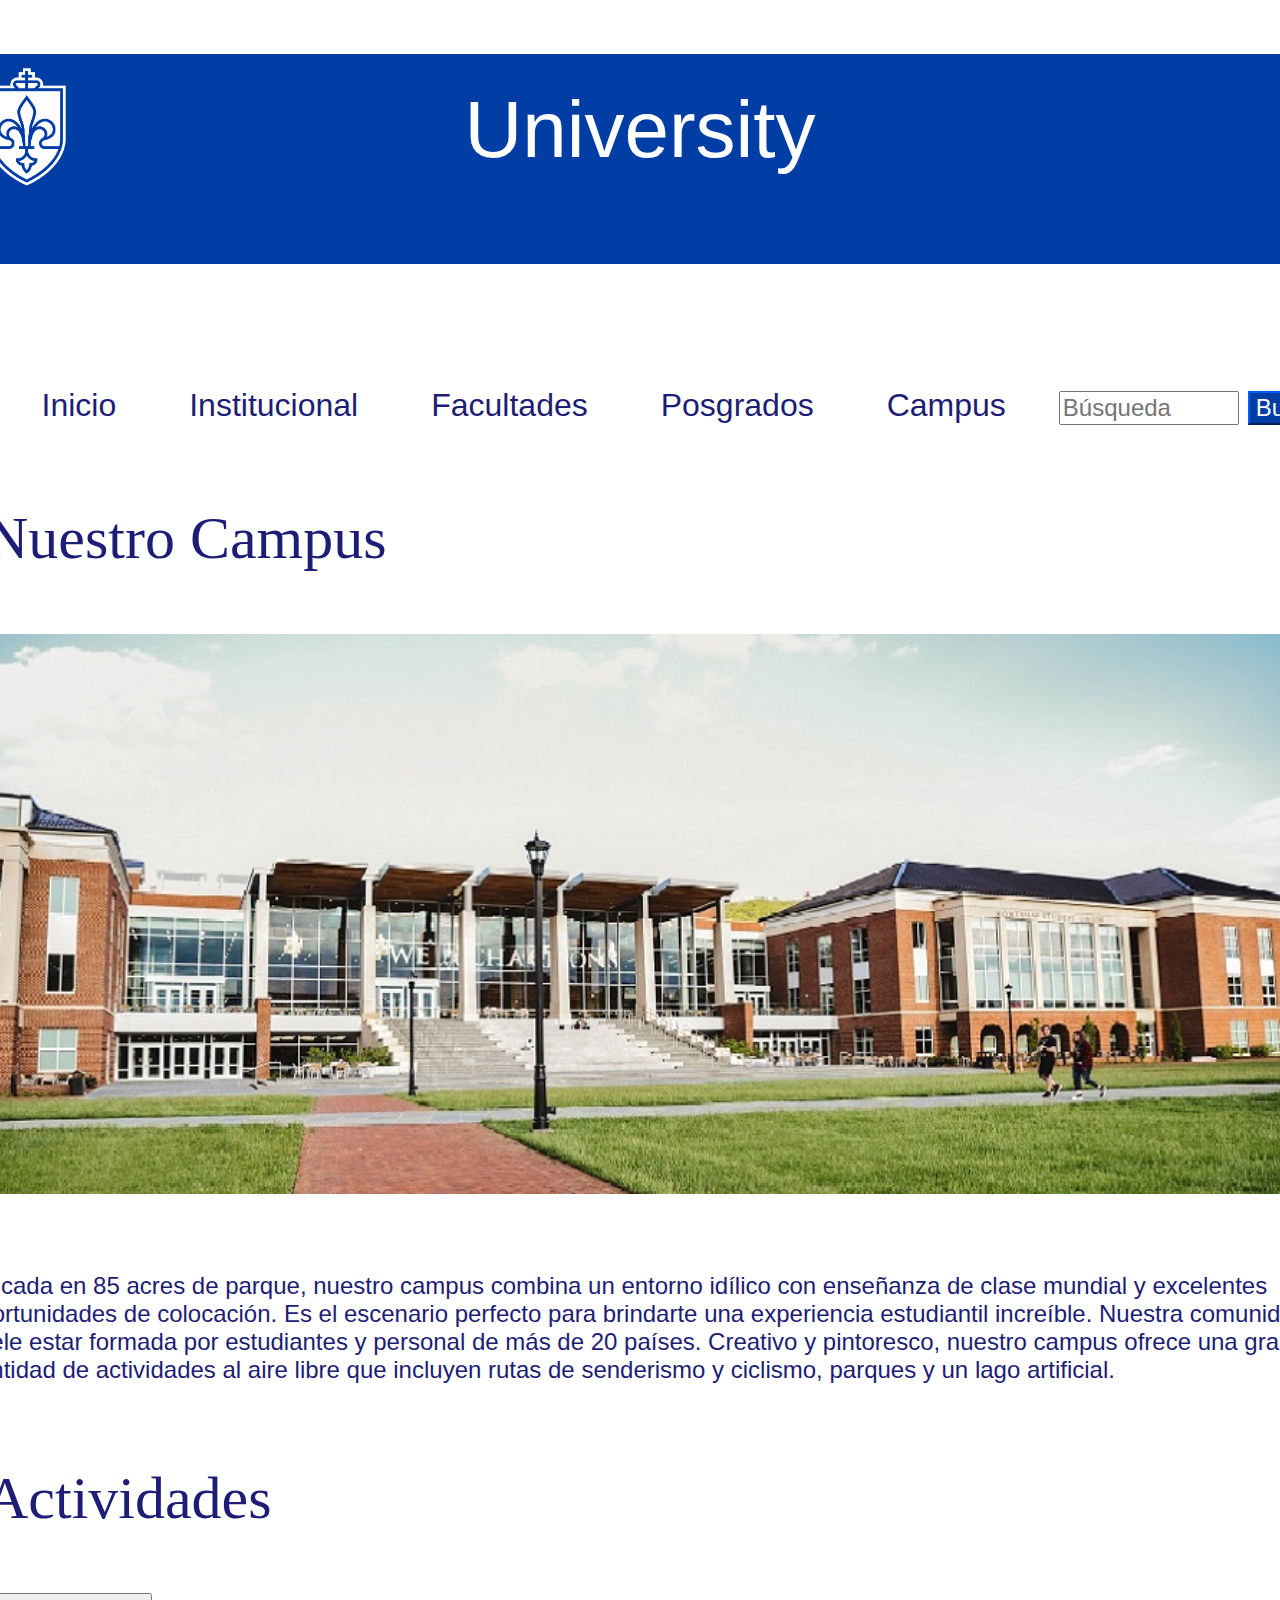
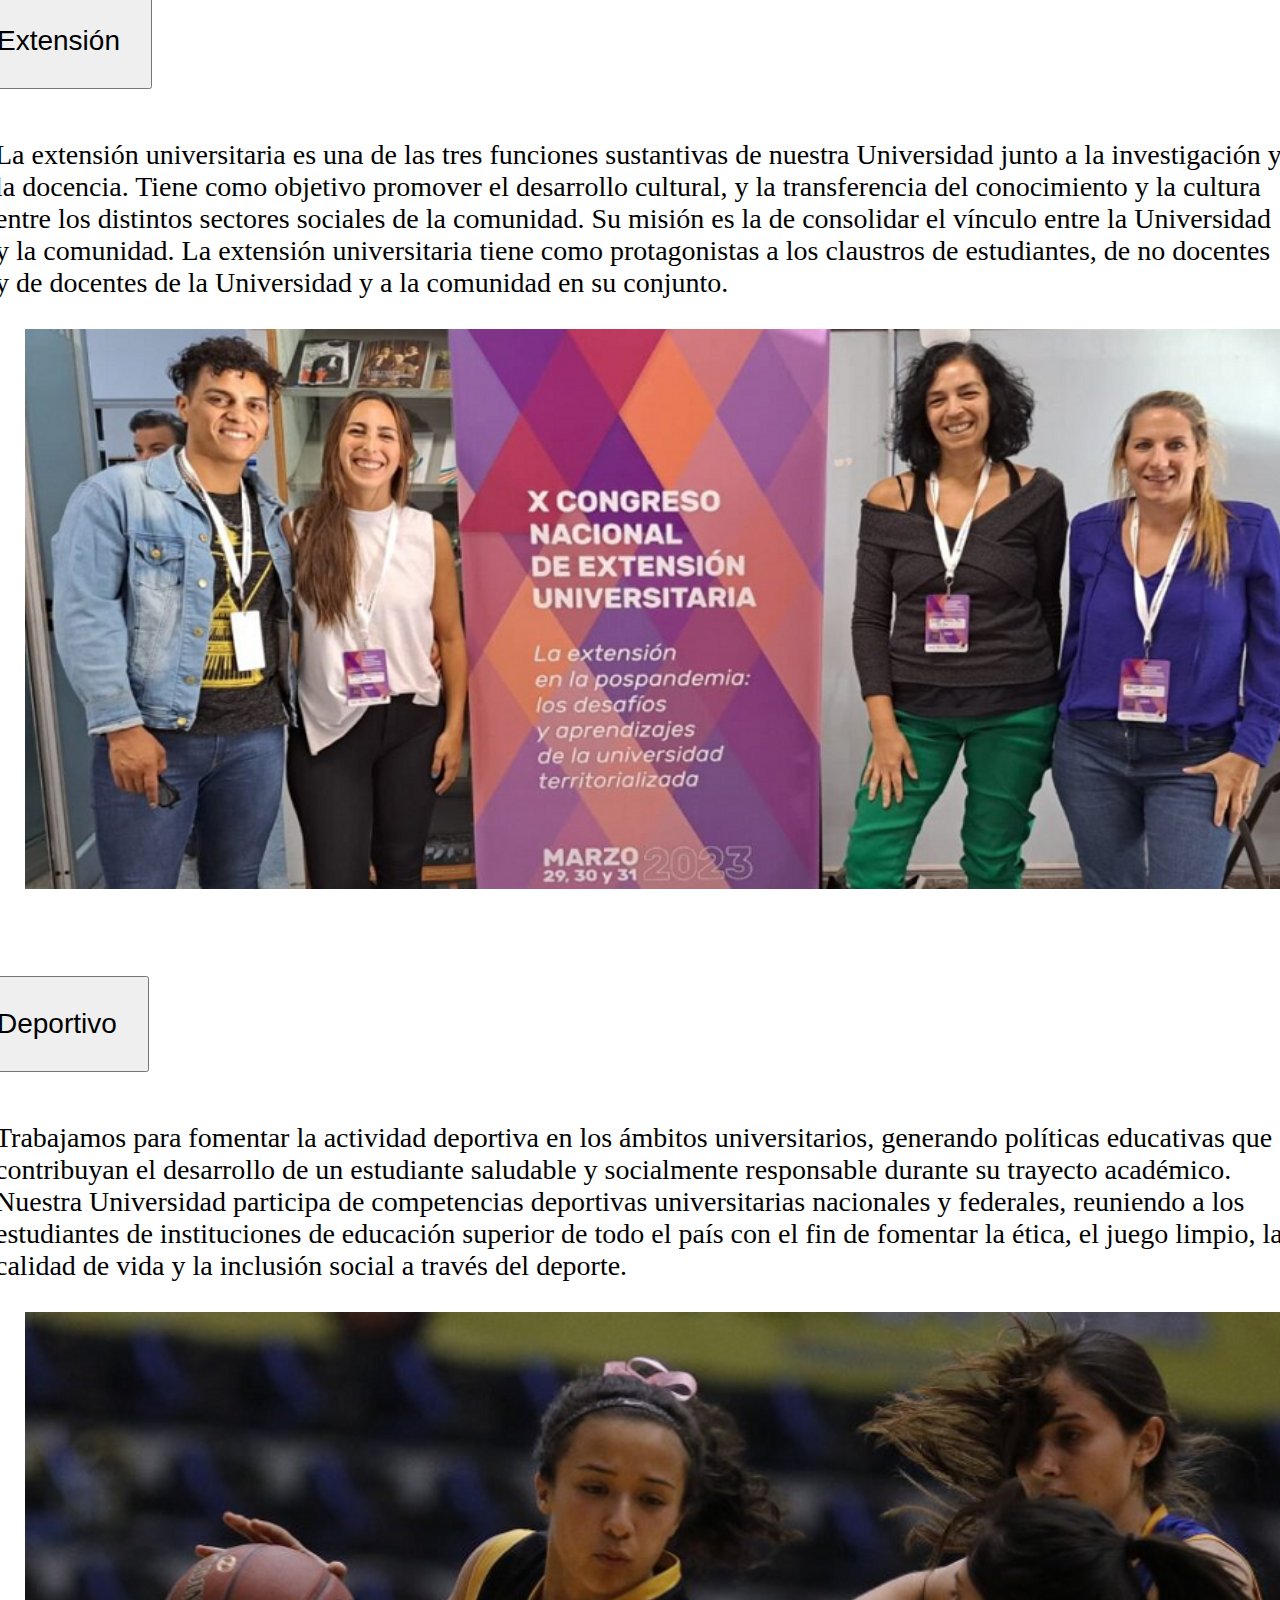
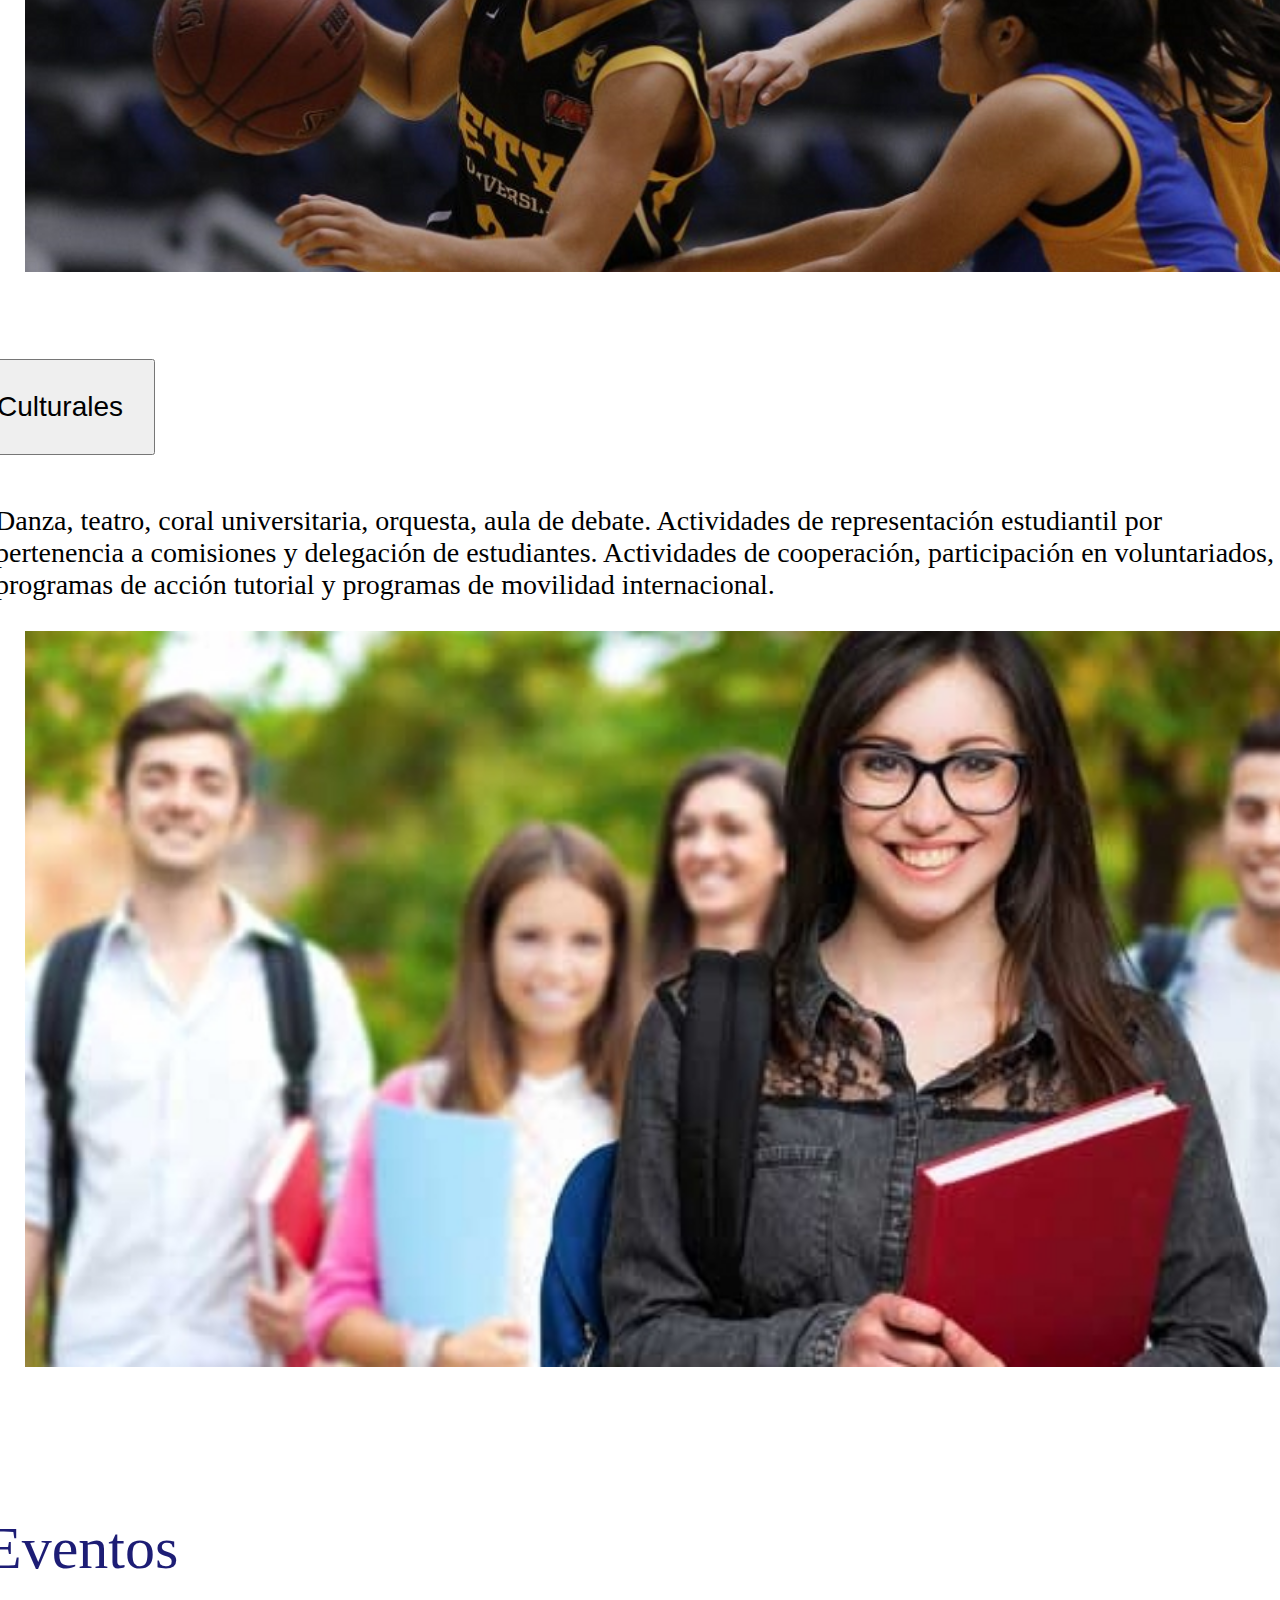
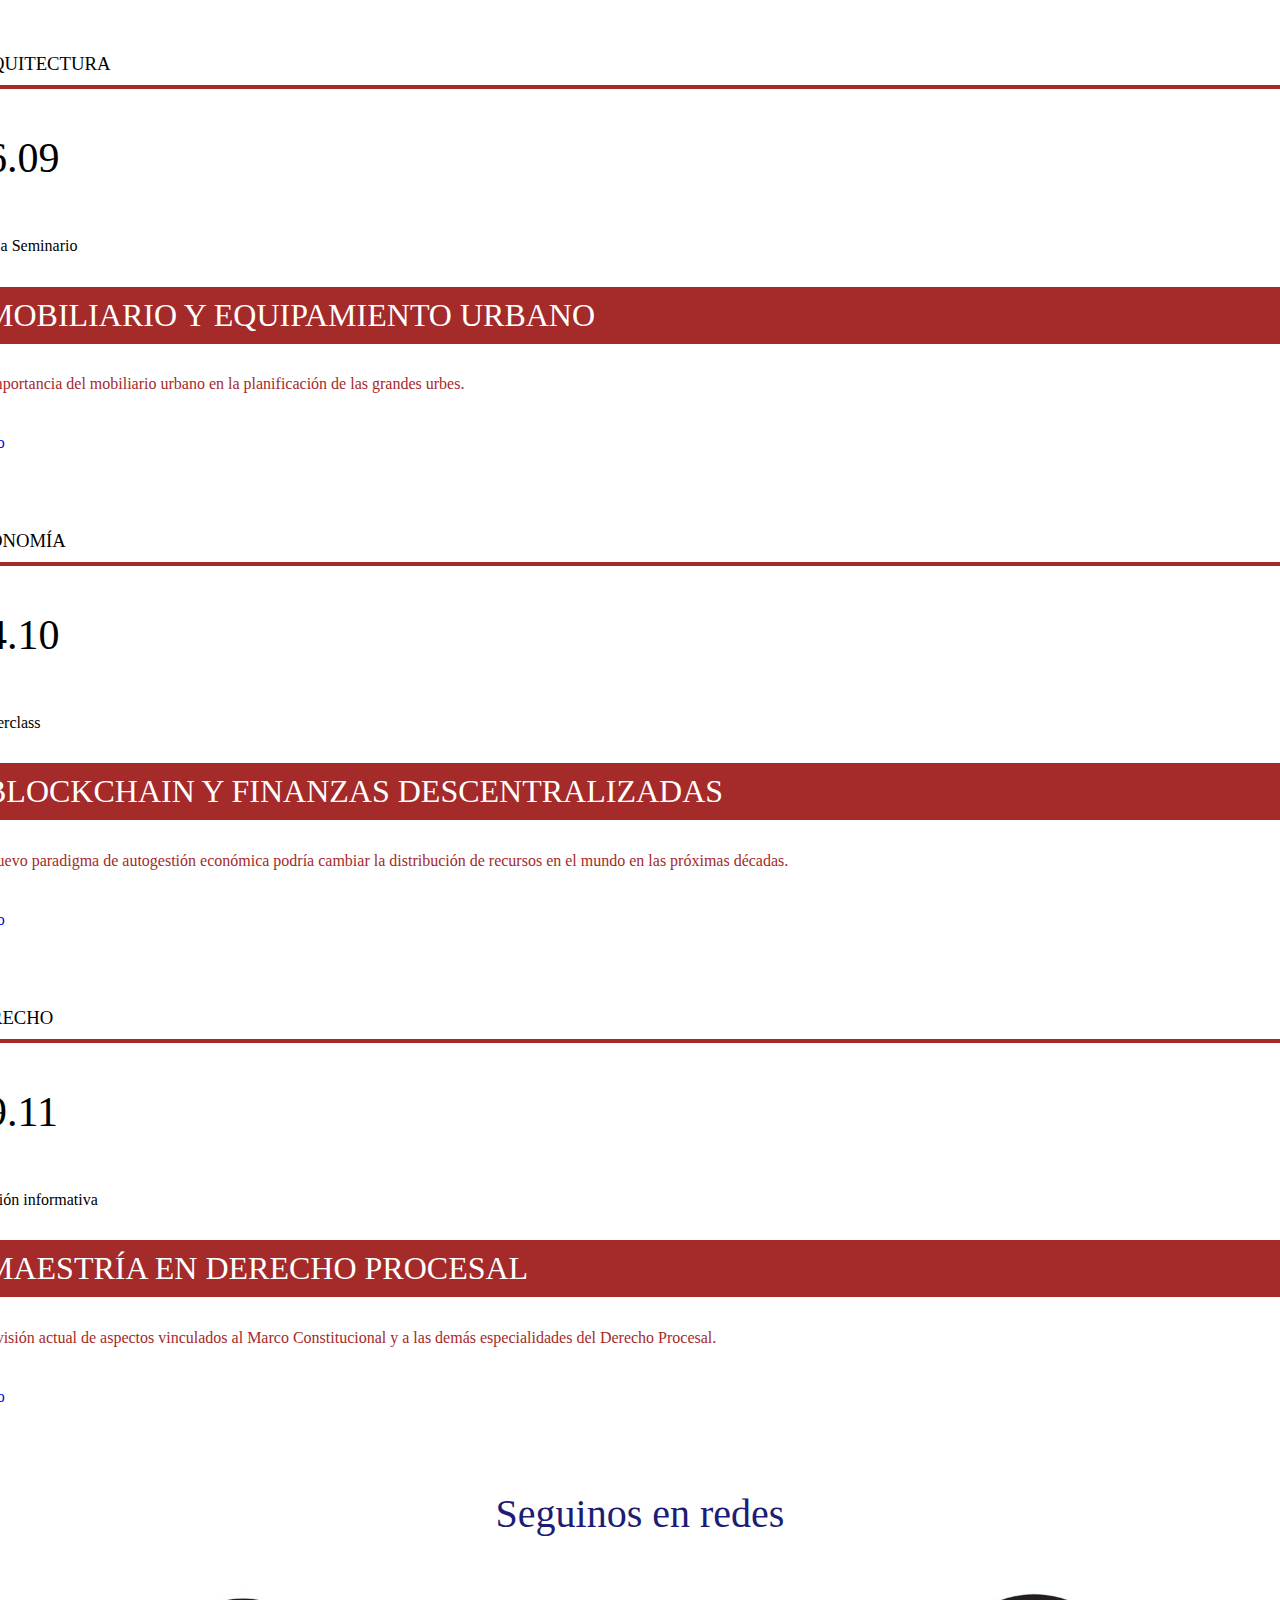
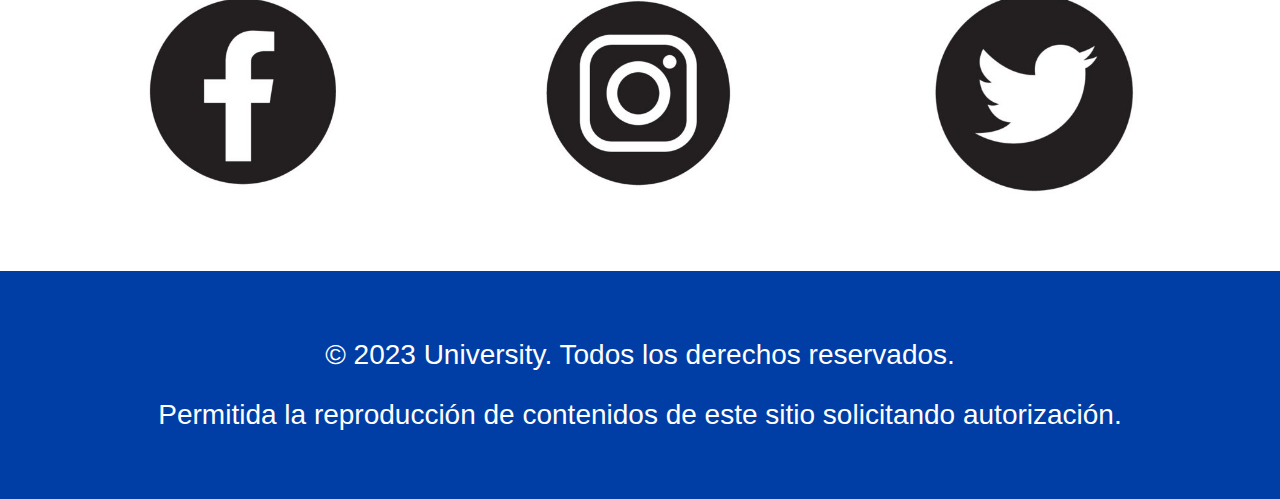
==== commit c3e5caab: "Completé info de la sección facultades y agregué links internos." ====
--- a/secciones/campus.html
+++ b/secciones/campus.html
@@ -3,9 +3,10 @@
 <head>
     <meta charset="UTF-8">
     <meta name="viewport" content="width=device-width, initial-scale=1.0">
+    <link href="https://cdn.jsdelivr.net/npm/bootstrap@5.3.1/dist/css/bootstrap.min.css" rel="stylesheet" integrity="sha384-4bw+/aepP/YC94hEpVNVgiZdgIC5+VKNBQNGCHeKRQN+PtmoHDEXuppvnDJzQIu9" crossorigin="anonymous">
     <link rel="stylesheet" href="../css/style.css">
     <title>Campus</title>
-    <link href="https://cdn.jsdelivr.net/npm/bootstrap@5.3.1/dist/css/bootstrap.min.css" rel="stylesheet" integrity="sha384-4bw+/aepP/YC94hEpVNVgiZdgIC5+VKNBQNGCHeKRQN+PtmoHDEXuppvnDJzQIu9" crossorigin="anonymous">
+    
 </head>
 <body class="body">
     <div class="campus">
@@ -38,8 +39,10 @@
         <main class="main">
             <section>
                 <h1>Nuestro Campus</h1>
-                <img class="campus_img" src="../recursos/img/campus.png" alt="Campus">
+                <img class="campus_img" src="../recursos/img/institución.png" alt="Campus">
             </section>
+
+            <p>Ubicada en 85 acres de parque, nuestro campus combina un entorno idílico con enseñanza de clase mundial y excelentes oportunidades de colocación. Es el escenario perfecto para brindarte una experiencia estudiantil increíble. Nuestra comunidad suele estar formada por estudiantes y personal de más de 20 países. Creativo y pintoresco, nuestro campus ofrece una gran cantidad de actividades al aire libre que incluyen rutas de senderismo y ciclismo, parques y un lago artificial.</p>
                
             <section class="actividades">
                 <h1>Actividades</h1>
@@ -52,7 +55,7 @@
                         </button>
                       </h2>
                       <div id="flush-collapseOne" class="accordion-collapse collapse" data-bs-parent="#accordionFlushExample">
-                        <div class="accordion-body">La extensión universitaria es una de las tres funciones sustantivas de nuestra Universidad junto a la investigación y la docencia. Tiene como objetivo promover el desarrollo cultural, y la transferencia del conocimiento y la cultura entre los distintos sectores sociales de la comunidad. Su misión es la de consolidar el vínculo entre la Universidad y la comunidad. La extensión universitaria tiene como protagonistas a los claustros de estudiantes, de no docentes y de docentes de la Universidad y a la comunidad en su conjunto.<img src="../recursos/img/extensión.jpg" alt="Extensión"></div>
+                        <div class="accordion-body">La extensión universitaria es una de las tres funciones sustantivas de nuestra Universidad junto a la investigación y la docencia. Tiene como objetivo promover el desarrollo cultural, y la transferencia del conocimiento y la cultura entre los distintos sectores sociales de la comunidad. Su misión es la de consolidar el vínculo entre la Universidad y la comunidad. La extensión universitaria tiene como protagonistas a los claustros de estudiantes, de no docentes y de docentes de la Universidad y a la comunidad en su conjunto.<img src="../recursos/img/extensión.png" alt="Extensión"></div>
                       </div>
                     </div>
                     <div class="accordion-item">
@@ -62,7 +65,7 @@
                         </button>
                       </h2>
                       <div id="flush-collapseTwo" class="accordion-collapse collapse" data-bs-parent="#accordionFlushExample">
-                        <div class="accordion-body">Trabajamos para fomentar la actividad deportiva en los ámbitos universitarios, generando políticas educativas que contribuyan el desarrollo de un estudiante saludable y socialmente responsable durante su trayecto académico. Nuestra Universidad participa de competencias deportivas universitarias nacionales y federales, reuniendo a los estudiantes de instituciones de educación superior de todo el país con el fin de fomentar la ética, el juego limpio, la calidad de vida y la inclusión social a través del deporte.<img src="../recursos/img/deportivo5.jpg" alt="Deportivo"></div>
+                        <div class="accordion-body">Trabajamos para fomentar la actividad deportiva en los ámbitos universitarios, generando políticas educativas que contribuyan el desarrollo de un estudiante saludable y socialmente responsable durante su trayecto académico. Nuestra Universidad participa de competencias deportivas universitarias nacionales y federales, reuniendo a los estudiantes de instituciones de educación superior de todo el país con el fin de fomentar la ética, el juego limpio, la calidad de vida y la inclusión social a través del deporte.<img src="../recursos/img/deportivo.png" alt="Deportivo"></div>
                       </div>
                     </div>
                     <div class="accordion-item">
@@ -76,7 +79,30 @@
                       </div>
                     </div>
                   </div>
+            </section>
 
+            <section class="eventos">
+              <h1>Eventos</h1>
+              <h3>ARQUITECTURA</h3>
+              <h2>26.09</h2>
+              <h4>Charla Seminario</h4>
+              <h1 class="titulo_evento">MOBILIARIO Y EQUIPAMIENTO URBANO</h1>
+              <h4 class="epigrafe_evento">La importancia del mobiliario urbano en la planificación de las grandes urbes.</h4>
+              <h4><a class="info_evento" href="#">+ Info</a></h4>
+              <br>
+              <h3>ECONOMÍA</h3>
+              <h2>14.10</h2>
+              <h4>Masterclass</h4>
+              <h1 class="titulo_evento">BLOCKCHAIN Y FINANZAS DESCENTRALIZADAS</h1>
+              <h4 class="epigrafe_evento">Un nuevo paradigma de autogestión económica podría cambiar la distribución de recursos en el mundo en las próximas décadas.</h4>
+              <h4><a class="info_evento" href="#">+ Info</a></h4>
+              <br>
+              <h3>DERECHO</h3>
+              <h2>09.11</h2>
+              <h4>Reunión informativa</h4>
+              <h1 class="titulo_evento">MAESTRÍA EN DERECHO PROCESAL</h1>
+              <h4 class="epigrafe_evento">Una visión actual de aspectos vinculados al Marco Constitucional y a las demás especialidades del Derecho Procesal.</h4>
+              <h4><a class="info_evento" href="#">+ Info</a></h4>
             </section>
 
             <section class="redes">
--- a/css/style.css
+++ b/css/style.css
@@ -59,6 +59,12 @@
     text-decoration: none;
 }
 
+.navbar a:hover{
+    background-color:  rgb(0, 61, 165);
+    color: white;
+    border-radius: 10px;
+}
+
 .navbar ul li a{
     font-weight: 400;
     color: rgb(29, 29, 117);
@@ -91,6 +97,11 @@
     font-weight: 600;
 }
 
+.carousel-inner a{
+    text-decoration: none;
+    color: white;
+}
+
 .carousel-inner p{
     font-size: 34px;
     font-weight: 600;
@@ -150,13 +161,13 @@
     color: white;
     text-align: center;
     font-family: sans-serif;
-    font-size: 26px;
-    font-weight: 500;
+    font-size: 28px;
+    font-weight: 400;
     padding-top: 40px; 
     padding-bottom: 40px;
 }
 
-@media (max-width: 650px){
+@media (max-width: 750px){
     .body{
         display: block;
     }
@@ -169,9 +180,22 @@
         flex-direction: column;
     }
 
+    .navbar ul form input{
+        display: none;
+    }
+
+    .navbar ul form button{
+        display: none;
+    }
+
+    .video{
+        flex-direction: column;
+    }
+
     .video iframe{
-        display: none;
-    }
+        width: 540px;
+    }
+
     .redes{
         display: none;
     }
@@ -199,8 +223,13 @@
     padding-bottom: 30px;
 }
 
+.campus .actividades{
+    padding-bottom: 20px;
+}
+
 .campus .actividades p{
     font-size: 28px;
+    padding-bottom: 20px;
 }
 
 .campus .actividades .accordion-button{
@@ -217,6 +246,50 @@
 
 .campus .actividades .accordion-body img{
     padding: 30px;
+}
+
+.campus .eventos{
+    padding-bottom: 20px;
+}
+
+.campus .eventos h3{
+    font-weight: 100;
+    border-bottom: 4px solid brown;
+    padding-top: 10px;
+    padding-bottom: 10px;
+}
+
+.campus .eventos h4{
+    font-weight: 100;
+    padding-top: 10px;
+    padding-bottom: 10px;
+}
+
+.campus .eventos h2{
+    font-weight: 400;
+    font-size: 42px;
+    padding-top: 10px;
+    padding-bottom: 10px;
+}
+
+.campus .eventos .titulo_evento{
+    font-size: 32px;
+    background-color: brown;
+    color: white;
+    padding-top: 10px;
+    padding-bottom: 10px;
+}
+
+.campus .eventos .epigrafe_evento{
+    color: brown;
+    padding-top: 10px;
+    padding-bottom: 10px;
+}
+
+.campus .eventos .info_evento{
+    text-decoration: none;
+    padding-top: 10px;
+    padding-bottom: 10px;
 }
 
 .campus .redes{
@@ -228,6 +301,17 @@
     height: 60%;  
 }
 
+@media (max-width: 750px){
+    .campus .main img{
+        max-width: 750px;
+        height: auto; 
+    }
+    .campus .actividades .accordion-body img{
+        max-width: 750px;
+        height: auto; 
+    }
+}
+
 /* FACULTADES */
 .facultades{
     max-width: 1350px;
@@ -253,6 +337,10 @@
     padding-top: 40px;
 }
 
+.becas .accordion-body li:hover{
+    color: rgb(41, 172, 91);
+}
+
 .facultades .becas_principal{
     display: flex;
     flex-wrap: wrap;
@@ -287,8 +375,48 @@
     font-size: 32px;
 }
 
+.facultades .ciencias_nat h2{
+    font-weight: 400;
+    font-size: 42px;
+    padding-top: 10px;
+    padding-bottom: 10px;
+}
+
+.facultades .ciencias_nat p{
+    font-size: 26px;
+    padding-top: 10px;
+    padding-bottom: 10px;
+}
+
+.facultades .ciencias_soc h2{
+    font-weight: 400;
+    font-size: 42px;
+    padding-top: 10px;
+    padding-bottom: 10px;
+}
+
+.facultades .ciencias_soc p{
+    font-size: 26px;
+    padding-top: 10px;
+    padding-bottom: 10px;
+}
+
+.facultades .arquitectura h2{
+    font-weight: 400;
+    font-size: 42px;
+    padding-top: 10px;
+    padding-bottom: 10px;
+}
+
+.facultades .arquitectura p{
+    font-size: 26px;
+    padding-top: 10px;
+    padding-bottom: 10px;
+}
+
 .facultades .redes{
     text-align: center;
+    padding-top: 30px;
 }
 
 .facultades .redes img{
@@ -359,19 +487,22 @@
     width: auto; 
 }
 
-@media (max-width: 650px){
+@media (max-width: 750px){
     .institucional .container{
         display: block;
       }
-      .institucional .container .link a{
-        display: block;
+      .institucional .container .link{
+        display: flex;
+        flex-direction: column;
+        height: 300px;
       }
       .institucional .container .contacto{
         display: block;
-        padding-top: 240px;
+        padding-top: 30px;
+        padding-bottom: 30px;
       }
       .institucional .main img{
-        max-width: 650px;
+        max-width: 750px;
         height: auto; 
     }
 }
@@ -419,6 +550,7 @@
 
 .posgrados .numeros0{
     text-align: center;
+    padding-top: 40px;
 }
 
 .posgrados .numeros1{
@@ -461,6 +593,7 @@
 
 .posgrados .redes{
     text-align: center;
+    padding-top: 40px;
 }
 
 .posgrados .redes img{
@@ -468,7 +601,7 @@
     height: 60%;  
 }
 
-@media (max-width: 650px){
+@media (max-width: 750px){
     .posgrados .main .reconocimiento .imagen{
         display: none;
     }
